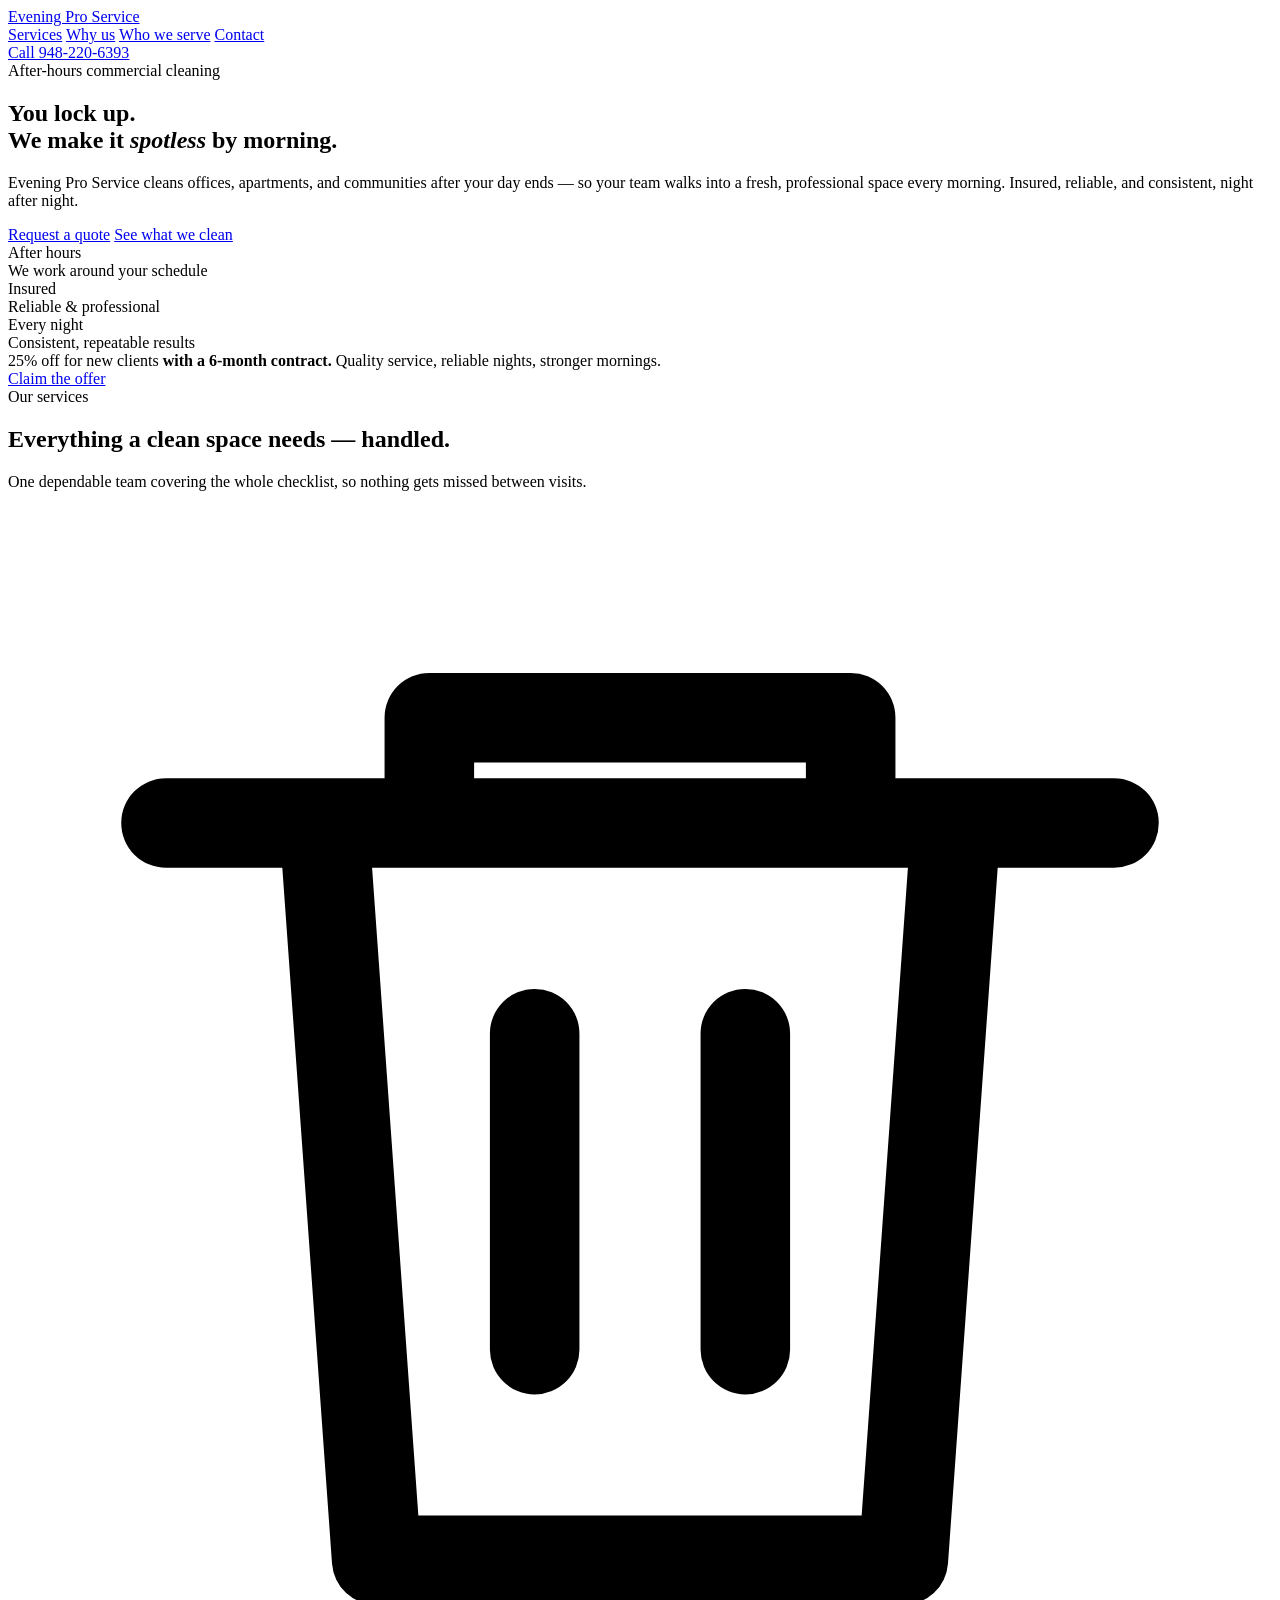
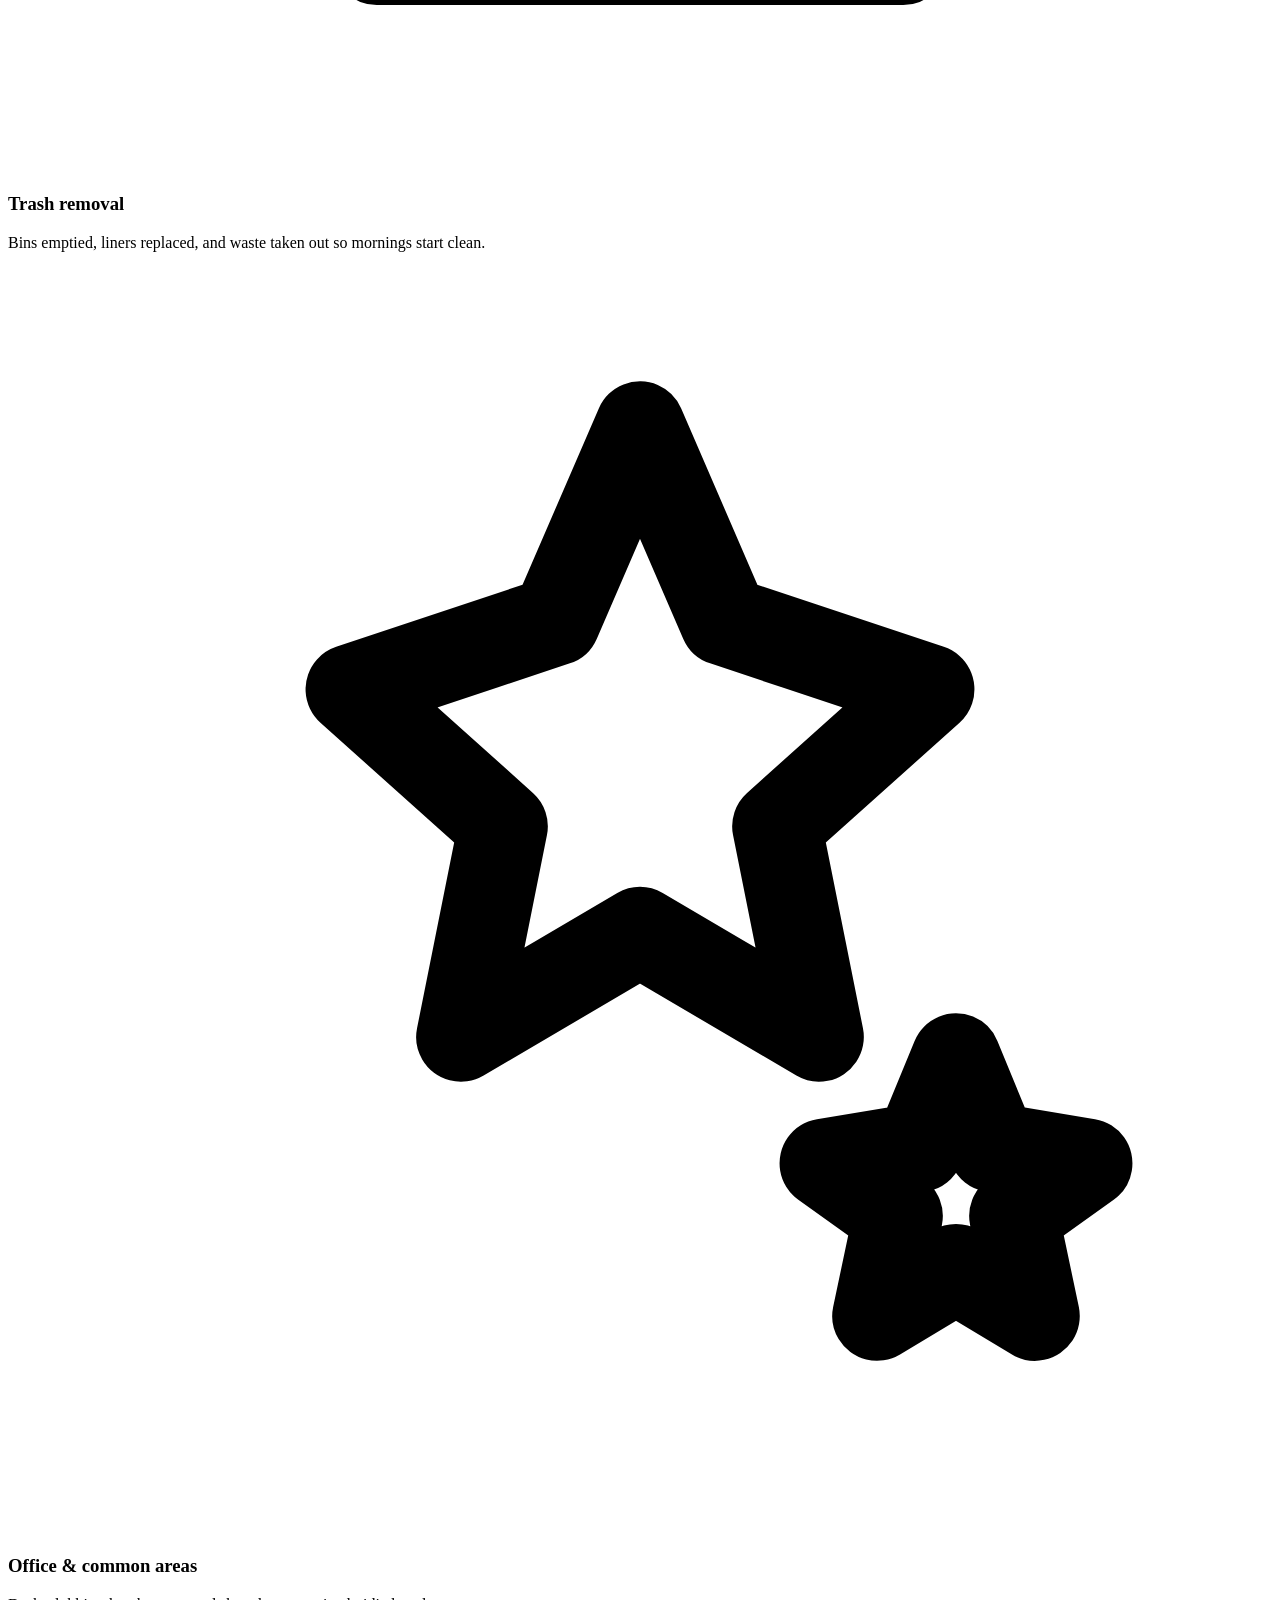
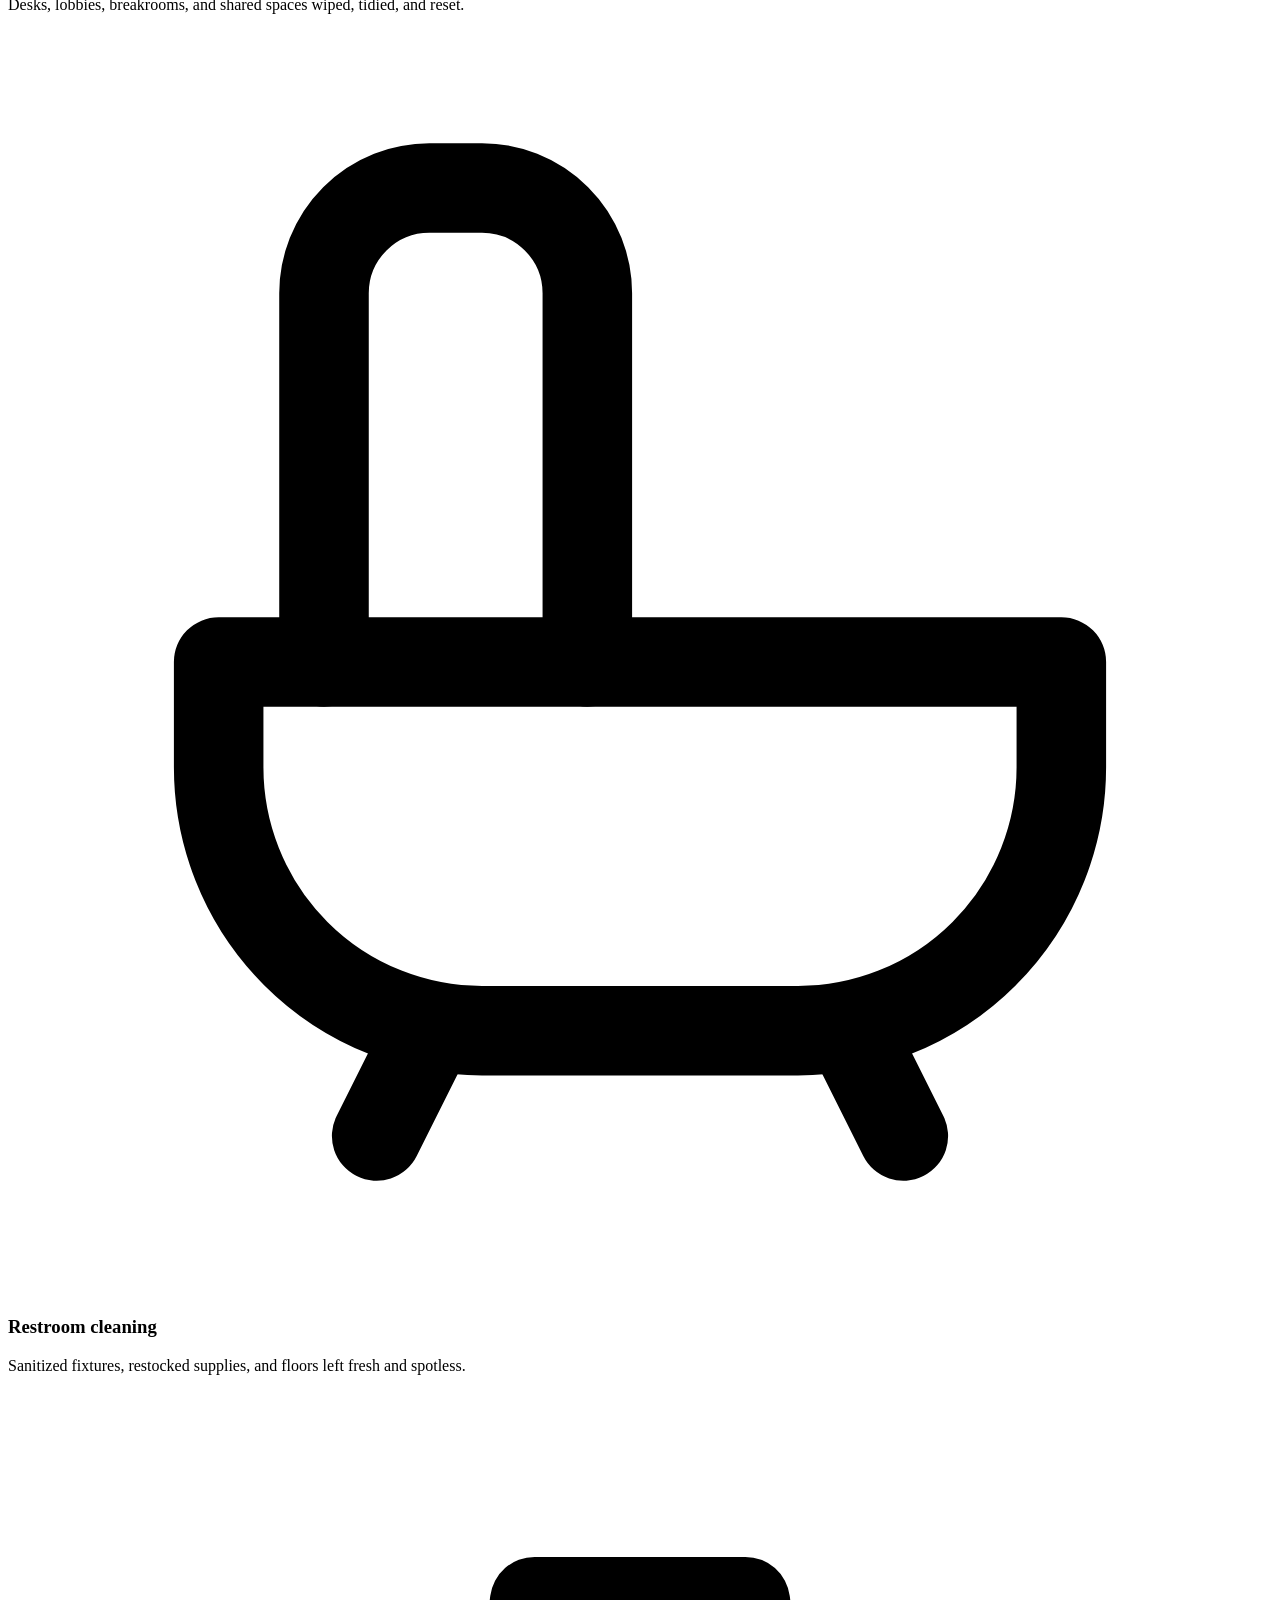
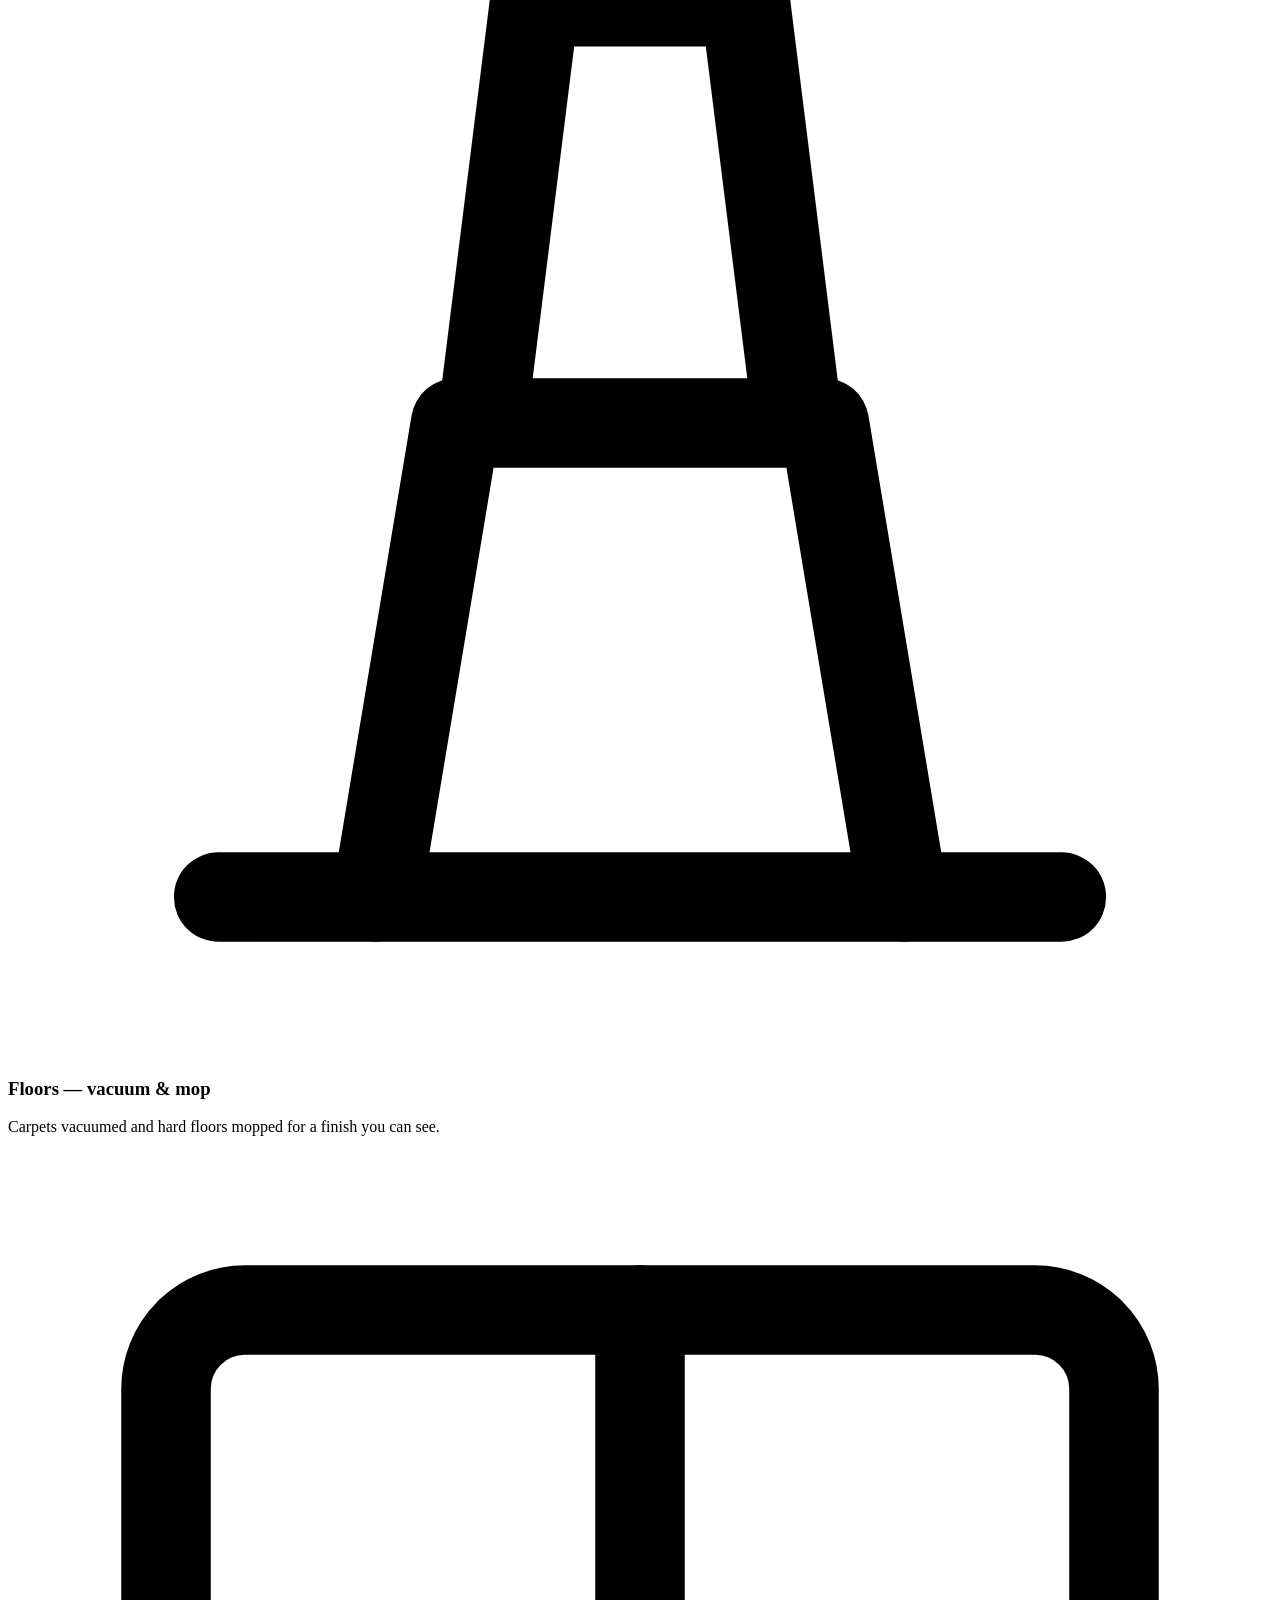
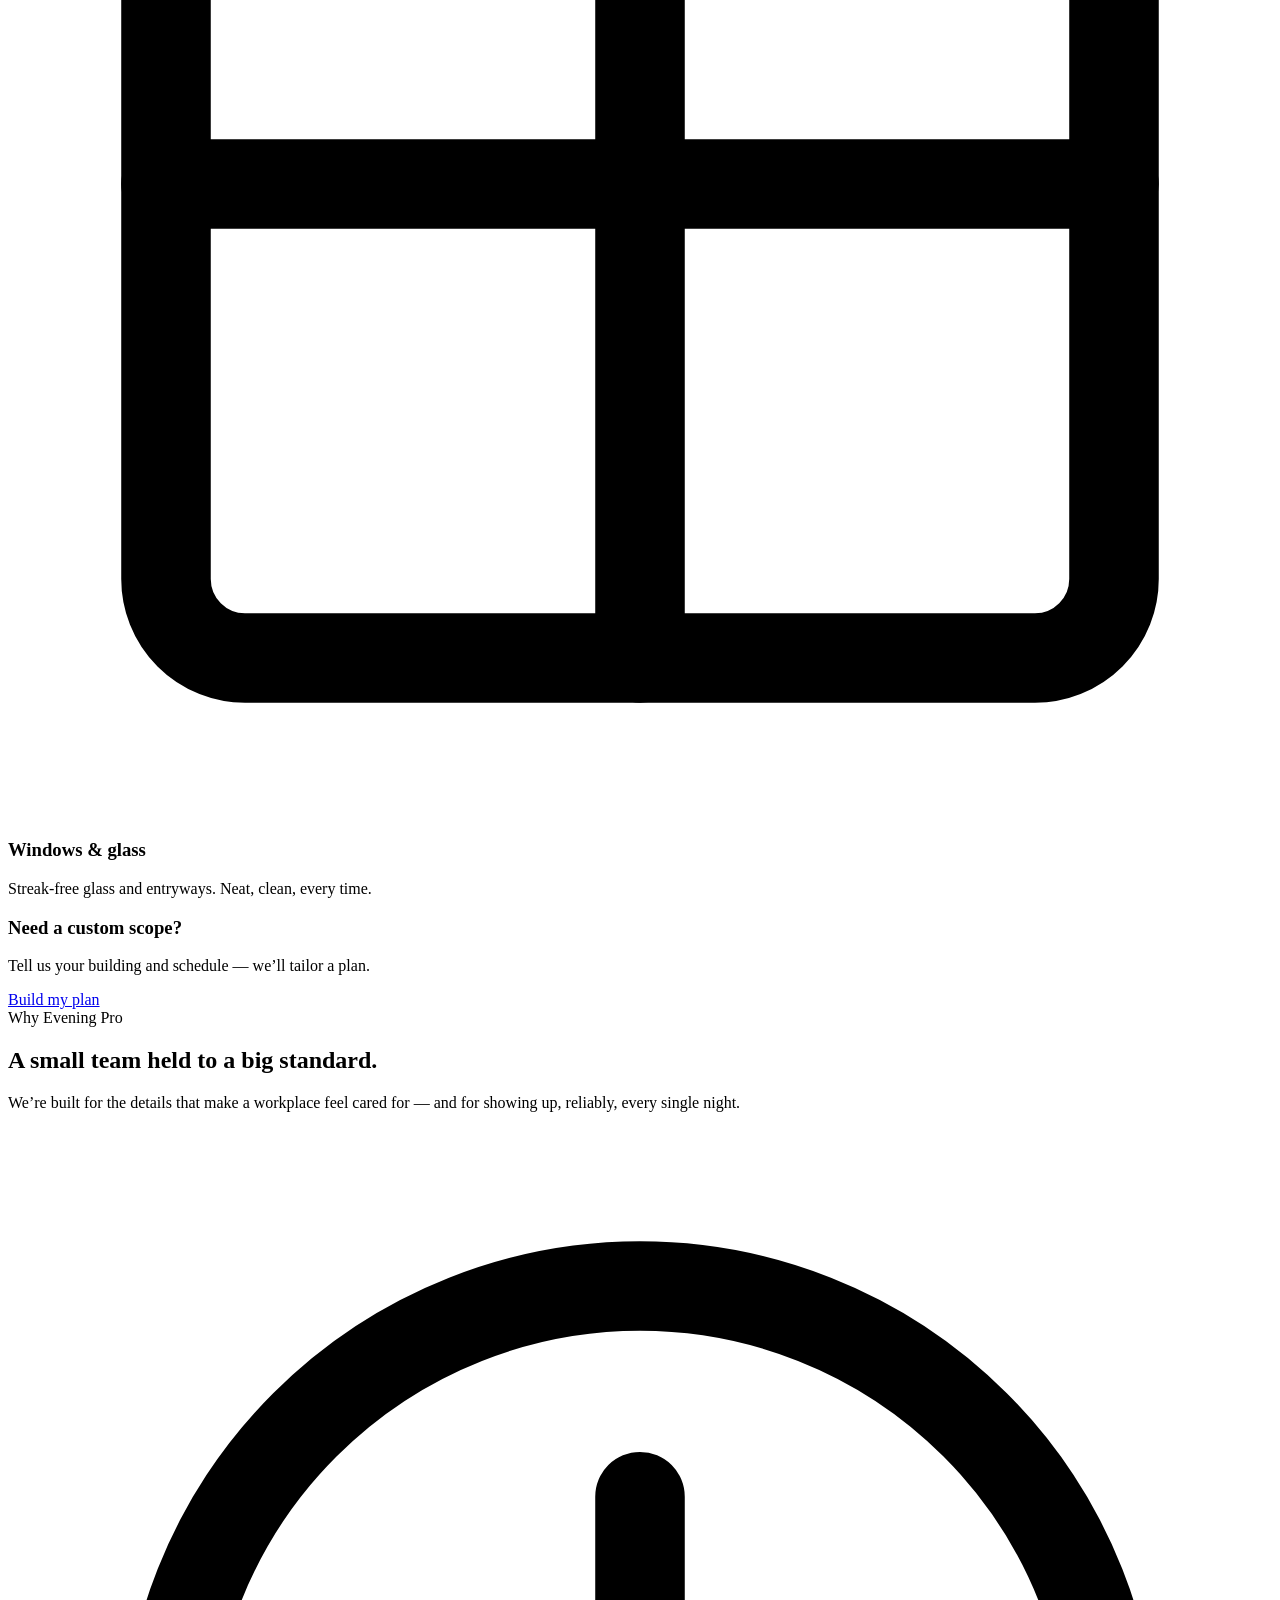
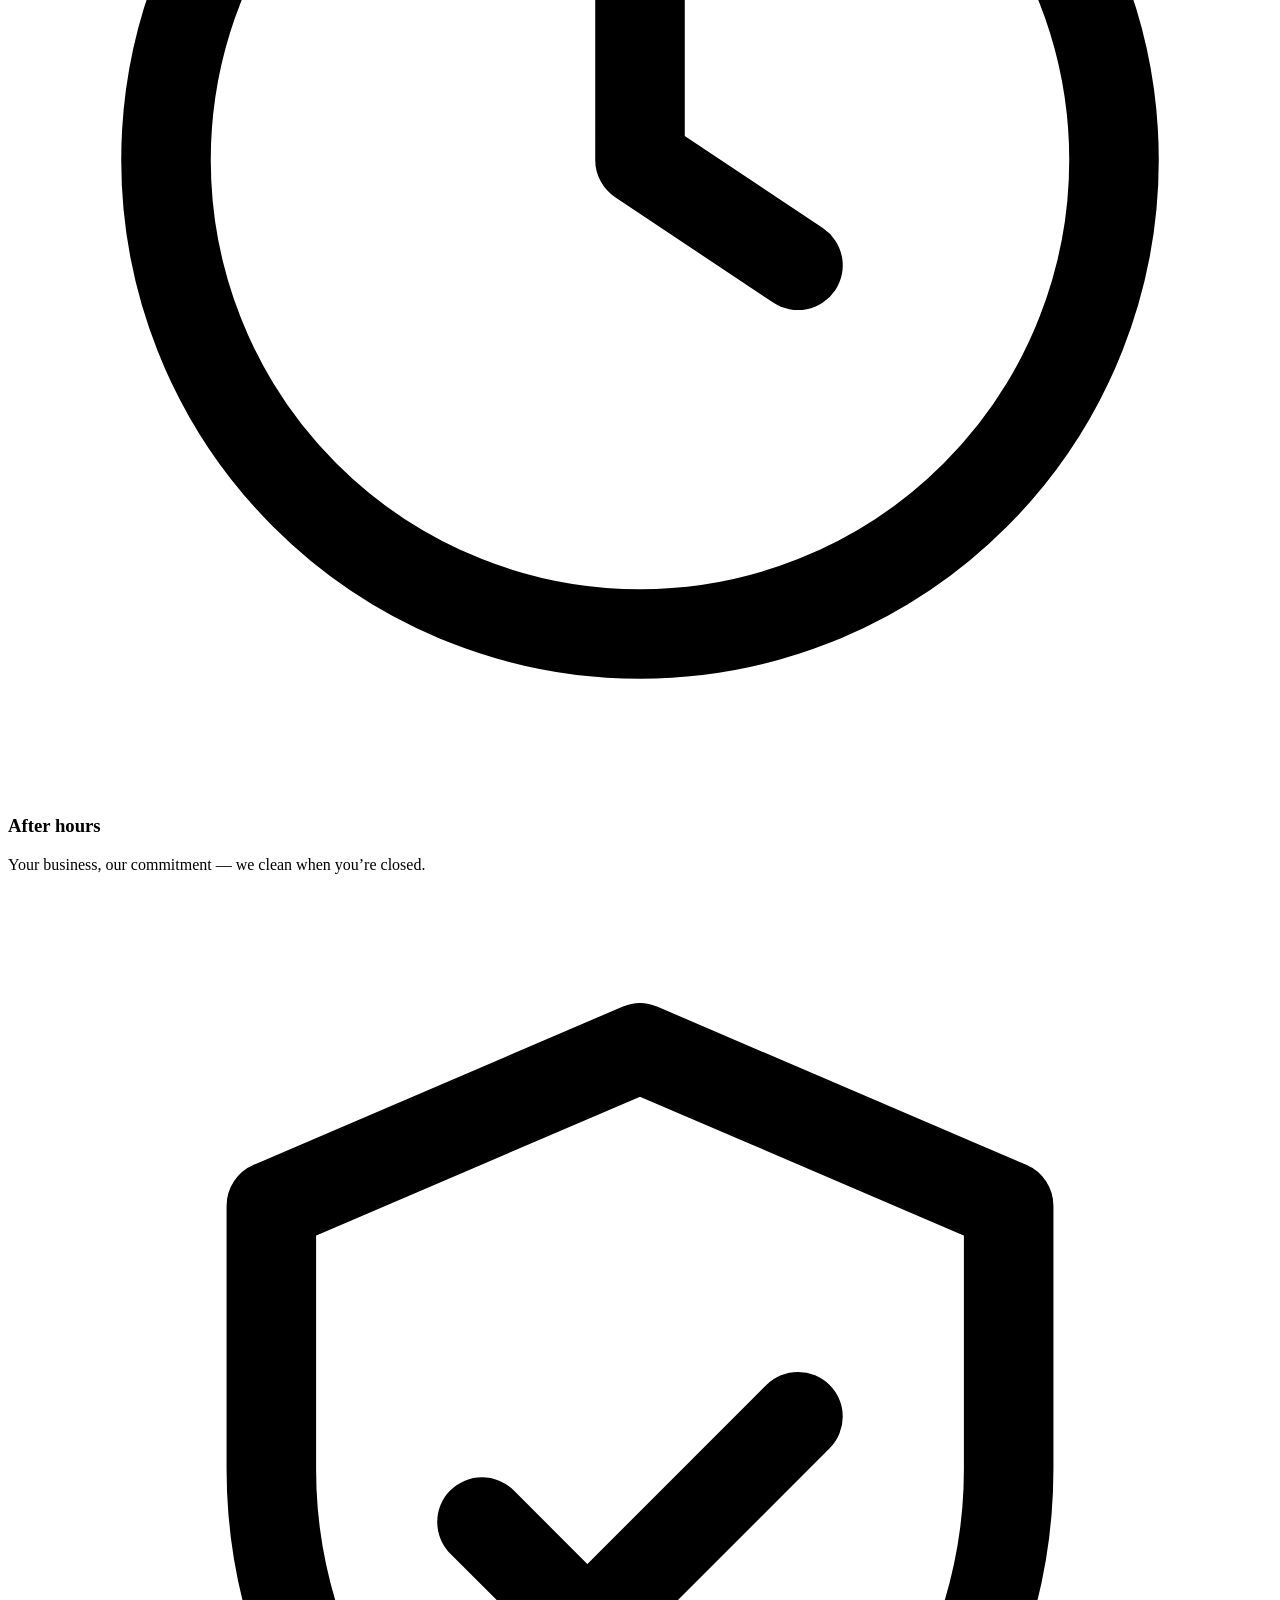
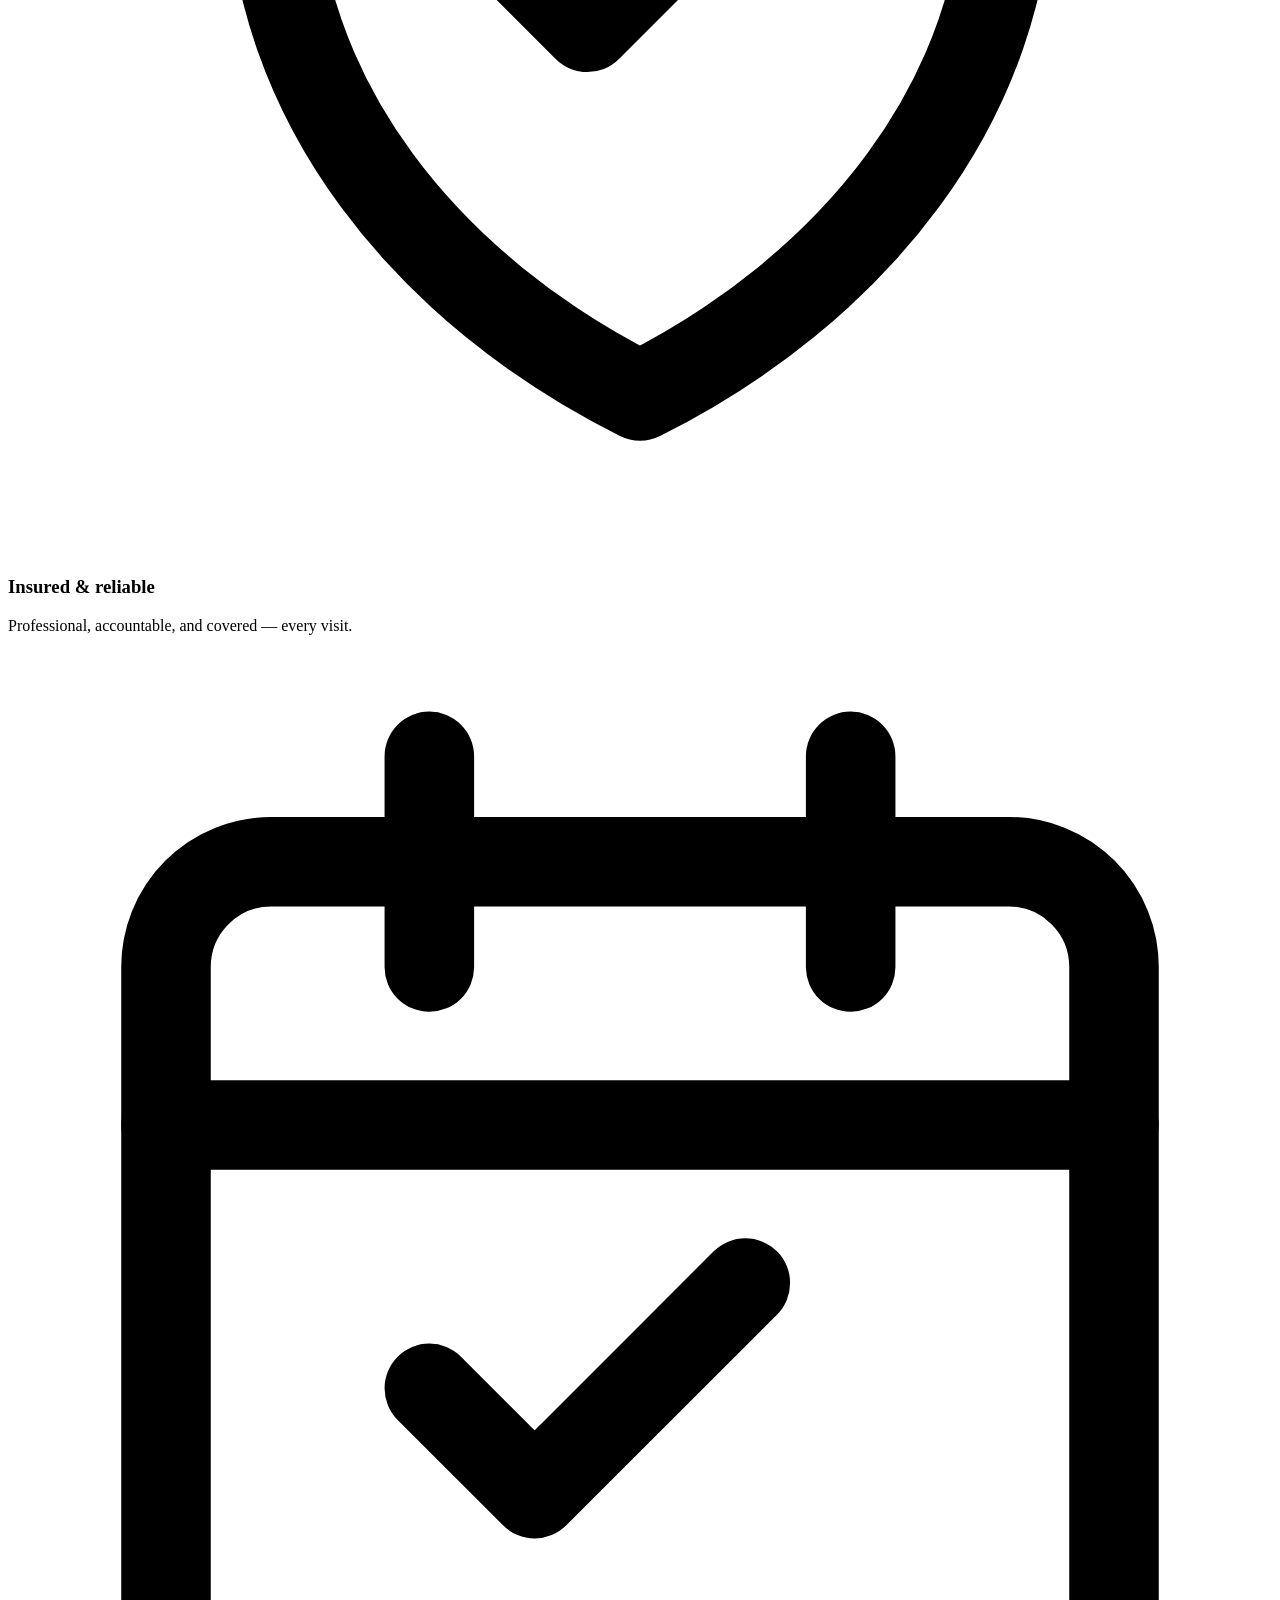
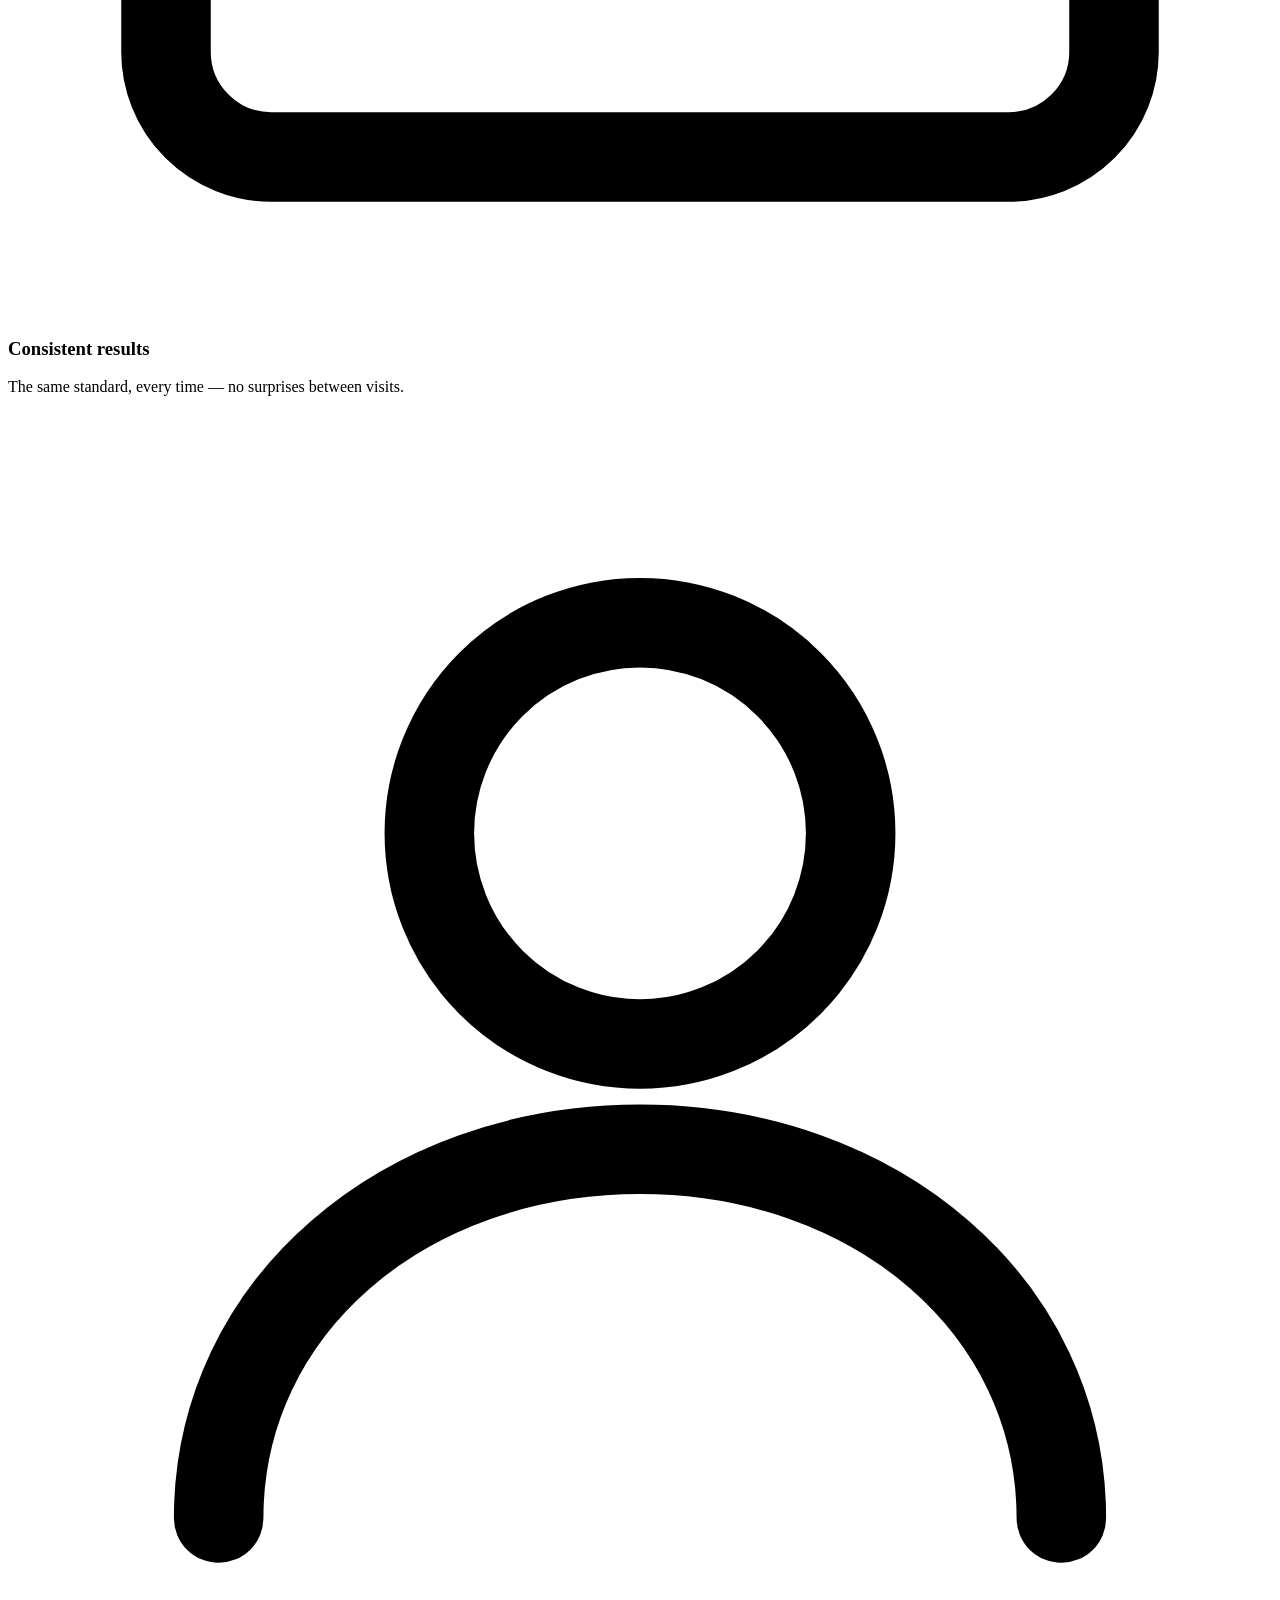
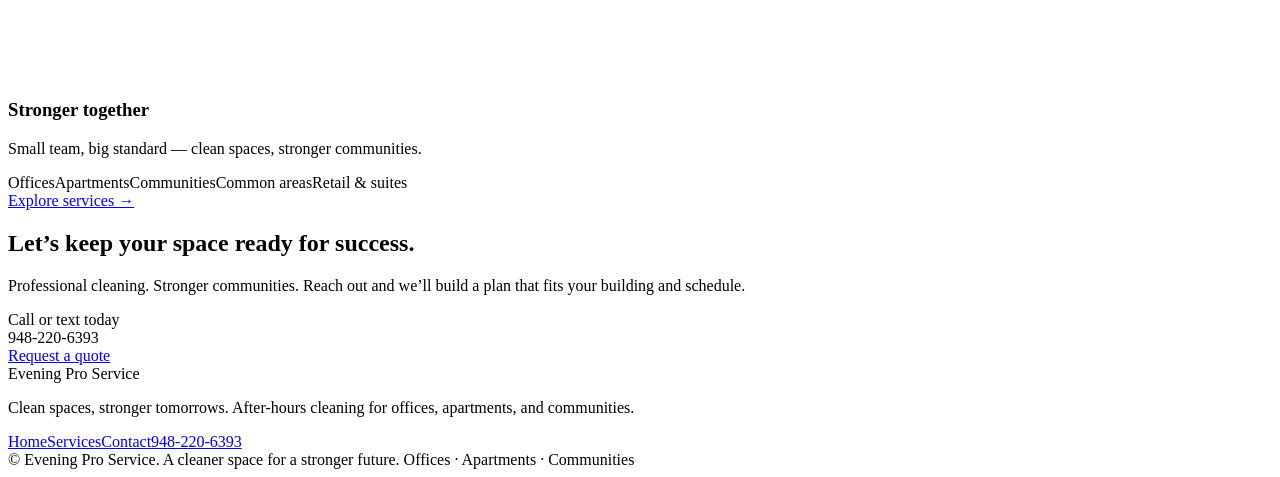
==== index.html @ cdb7d27a "Create index.html" ====
<!DOCTYPE html>
<html lang="en">
<head>
<meta charset="utf-8" />
<meta name="viewport" content="width=device-width, initial-scale=1" />
<title>Evening Pro Service — After-Hours Commercial Cleaning</title>
<meta name="description" content="Professional after-hours cleaning for offices, apartments, and communities. Insured, reliable, consistent. You lock up — we make it spotless by morning." />
<meta name="theme-color" content="#060b14" />
<link rel="preconnect" href="https://fonts.googleapis.com" />
<link rel="preconnect" href="https://fonts.gstatic.com" crossorigin />
<link href="https://fonts.googleapis.com/css2?family=Fraunces:opsz,wght@9..144,500;9..144,600&family=Inter:wght@400;500;600;700&display=swap" rel="stylesheet" />
<link rel="stylesheet" href="styles.css" />
</head>
<body>
<div class="ambient" aria-hidden="true"></div>

<header id="site-header">
  <div class="wrap nav">
    <a class="brand" href="index.html" aria-label="Evening Pro Service home">
      <span class="mark" aria-hidden="true"></span>
      <span class="brand-name">Evening Pro Service</span>
    </a>
    <nav class="nav-links" aria-label="Primary">
      <a href="services.html">Services</a>
      <a href="#why">Why us</a>
      <a href="#serve">Who we serve</a>
      <a href="report-card.html">Contact</a>
    </nav>
    <a class="btn btn--primary nav-cta" href="tel:9482206393">Call 948-220-6393</a>
  </div>
</header>

<main>
  <section class="hero">
    <div class="hero-glow" aria-hidden="true"></div>
    <div class="wrap hero-inner">
      <span class="eyebrow reveal">After-hours commercial cleaning</span>
      <h1 class="reveal">You lock up.<br>We make it <em>spotless</em> by morning.</h1>
      <p class="lead reveal">Evening Pro Service cleans offices, apartments, and communities after your day ends — so your team walks into a fresh, professional space every morning. Insured, reliable, and consistent, night after night.</p>
      <div class="hero-actions reveal">
        <a class="btn btn--primary" href="report-card.html">Request a quote</a>
        <a class="btn btn--ghost" href="services.html">See what we clean</a>
      </div>
      <div class="hero-meta reveal">
        <div><div class="n">After hours</div><div class="l">We work around your schedule</div></div>
        <div><div class="n">Insured</div><div class="l">Reliable &amp; professional</div></div>
        <div><div class="n">Every night</div><div class="l">Consistent, repeatable results</div></div>
      </div>
    </div>
  </section>

  <div class="special">
    <div class="wrap special-inner reveal">
      <div class="txt">
        <span class="pct">25% off</span>
        <span class="desc">for new clients <b>with a 6-month contract.</b> Quality service, reliable nights, stronger mornings.</span>
      </div>
      <a class="btn btn--teal" href="report-card.html">Claim the offer</a>
    </div>
  </div>

  <section id="services">
    <div class="wrap">
      <div class="sec-head reveal">
        <span class="kick">Our services</span>
        <h2>Everything a clean space needs — handled.</h2>
        <p>One dependable team covering the whole checklist, so nothing gets missed between visits.</p>
      </div>
      <div class="svc-grid">
        <article class="svc reveal">
          <div class="ico" aria-hidden="true"><svg viewBox="0 0 24 24" fill="none" stroke="currentColor" stroke-width="1.7" stroke-linecap="round" stroke-linejoin="round"><path d="M3 6h18M8 6V4h8v2M6 6l1 14h10l1-14M10 10v6M14 10v6"/></svg></div>
          <h3>Trash removal</h3>
          <p>Bins emptied, liners replaced, and waste taken out so mornings start clean.</p>
        </article>
        <article class="svc reveal">
          <div class="ico" aria-hidden="true"><svg viewBox="0 0 24 24" fill="none" stroke="currentColor" stroke-width="1.7" stroke-linecap="round" stroke-linejoin="round"><path d="M12 3l1.6 3.7L17.5 8l-2.9 2.6.8 4-3.4-2-3.4 2 .8-4L6.5 8l3.9-1.3z"/><path d="M18 15l.7 1.7L20.5 17l-1.4 1 .4 1.9L18 19l-1.5.9.4-1.9-1.4-1 1.8-.3z"/></svg></div>
          <h3>Office &amp; common areas</h3>
          <p>Desks, lobbies, breakrooms, and shared spaces wiped, tidied, and reset.</p>
        </article>
        <article class="svc reveal">
          <div class="ico" aria-hidden="true"><svg viewBox="0 0 24 24" fill="none" stroke="currentColor" stroke-width="1.7" stroke-linecap="round" stroke-linejoin="round"><path d="M6 12V5a2 2 0 0 1 2-2h1a2 2 0 0 1 2 2v7"/><path d="M4 12h16v2a5 5 0 0 1-5 5H9a5 5 0 0 1-5-5z"/><path d="M8 19l-1 2M16 19l1 2"/></svg></div>
          <h3>Restroom cleaning</h3>
          <p>Sanitized fixtures, restocked supplies, and floors left fresh and spotless.</p>
        </article>
        <article class="svc reveal">
          <div class="ico" aria-hidden="true"><svg viewBox="0 0 24 24" fill="none" stroke="currentColor" stroke-width="1.7" stroke-linecap="round" stroke-linejoin="round"><path d="M4 21h16"/><path d="M7 21l1.5-9h7L17 21"/><path d="M9 12l1-8h4l1 8"/></svg></div>
          <h3>Floors — vacuum &amp; mop</h3>
          <p>Carpets vacuumed and hard floors mopped for a finish you can see.</p>
        </article>
        <article class="svc reveal">
          <div class="ico" aria-hidden="true"><svg viewBox="0 0 24 24" fill="none" stroke="currentColor" stroke-width="1.7" stroke-linecap="round" stroke-linejoin="round"><rect x="3" y="3" width="18" height="18" rx="1.5"/><path d="M12 3v18M3 12h18"/></svg></div>
          <h3>Windows &amp; glass</h3>
          <p>Streak-free glass and entryways. Neat, clean, every time.</p>
        </article>
        <article class="svc svc--cta reveal">
          <div>
            <h3 class="serif-h">Need a custom scope?</h3>
            <p>Tell us your building and schedule — we&rsquo;ll tailor a plan.</p>
            <a class="btn btn--ghost" href="report-card.html">Build my plan</a>
          </div>
        </article>
      </div>
    </div>
  </section>

  <section id="why" class="values">
    <div class="wrap">
      <div class="sec-head reveal">
        <span class="kick kick--teal">Why Evening Pro</span>
        <h2>A small team held to a big standard.</h2>
        <p>We&rsquo;re built for the details that make a workplace feel cared for &mdash; and for showing up, reliably, every single night.</p>
      </div>
      <div class="val-grid">
        <div class="val reveal">
          <div class="ico" aria-hidden="true"><svg viewBox="0 0 24 24" fill="none" stroke="currentColor" stroke-width="1.7" stroke-linecap="round" stroke-linejoin="round"><circle cx="12" cy="12" r="9"/><path d="M12 7v5l3 2"/></svg></div>
          <h3>After hours</h3>
          <p>Your business, our commitment &mdash; we clean when you&rsquo;re closed.</p>
        </div>
        <div class="val reveal">
          <div class="ico" aria-hidden="true"><svg viewBox="0 0 24 24" fill="none" stroke="currentColor" stroke-width="1.7" stroke-linecap="round" stroke-linejoin="round"><path d="M12 3l7 3v5c0 4.4-3 8-7 10-4-2-7-5.6-7-10V6z"/><path d="M9 12l2 2 4-4"/></svg></div>
          <h3>Insured &amp; reliable</h3>
          <p>Professional, accountable, and covered &mdash; every visit.</p>
        </div>
        <div class="val reveal">
          <div class="ico" aria-hidden="true"><svg viewBox="0 0 24 24" fill="none" stroke="currentColor" stroke-width="1.7" stroke-linecap="round" stroke-linejoin="round"><rect x="3" y="4" width="18" height="17" rx="2"/><path d="M3 9h18M8 2v4M16 2v4M8 14l2 2 4-4"/></svg></div>
          <h3>Consistent results</h3>
          <p>The same standard, every time &mdash; no surprises between visits.</p>
        </div>
        <div class="val reveal">
          <div class="ico" aria-hidden="true"><svg viewBox="0 0 24 24" fill="none" stroke="currentColor" stroke-width="1.7" stroke-linecap="round" stroke-linejoin="round"><circle cx="12" cy="8" r="4"/><path d="M4 21c0-4 3.5-7 8-7s8 3 8 7"/></svg></div>
          <h3>Stronger together</h3>
          <p>Small team, big standard &mdash; clean spaces, stronger communities.</p>
        </div>
      </div>
    </div>
  </section>

  <section id="serve" class="serve">
    <div class="wrap serve-inner reveal">
      <div class="who">
        <span>Offices</span><span>Apartments</span><span>Communities</span><span>Common areas</span><span>Retail &amp; suites</span>
      </div>
      <a class="btn btn--ghost" href="services.html">Explore services &rarr;</a>
    </div>
  </section>

  <section class="cta">
    <div class="wrap">
      <div class="cta-card reveal">
        <div>
          <h2>Let&rsquo;s keep your space ready for success.</h2>
          <p class="sub">Professional cleaning. Stronger communities. Reach out and we&rsquo;ll build a plan that fits your building and schedule.</p>
        </div>
        <div class="cta-phone">
          <div class="call-label">Call or text today</div>
          <div class="num">948-220-6393</div>
          <a class="btn btn--teal" href="report-card.html">Request a quote</a>
        </div>
      </div>
    </div>
  </section>
</main>

<footer>
  <div class="wrap">
    <div class="foot-top">
      <div>
        <div class="foot-brand"><span class="mark mark--sm" aria-hidden="true"></span> Evening Pro Service</div>
        <p class="foot-tag">Clean spaces, stronger tomorrows. After-hours cleaning for offices, apartments, and communities.</p>
      </div>
      <nav class="foot-links" aria-label="Footer">
        <a href="index.html">Home</a><a href="services.html">Services</a><a href="report-card.html">Contact</a><a href="tel:9482206393">948-220-6393</a>
      </nav>
    </div>
    <div class="foot-bottom">
      <span>&copy; <span id="y"></span> Evening Pro Service. A cleaner space for a stronger future.</span>
      <span class="strong">Offices &middot; Apartments &middot; Communities</span>
    </div>
  </div>
</footer>
<script src="script.js"></script>
</body>
</html>
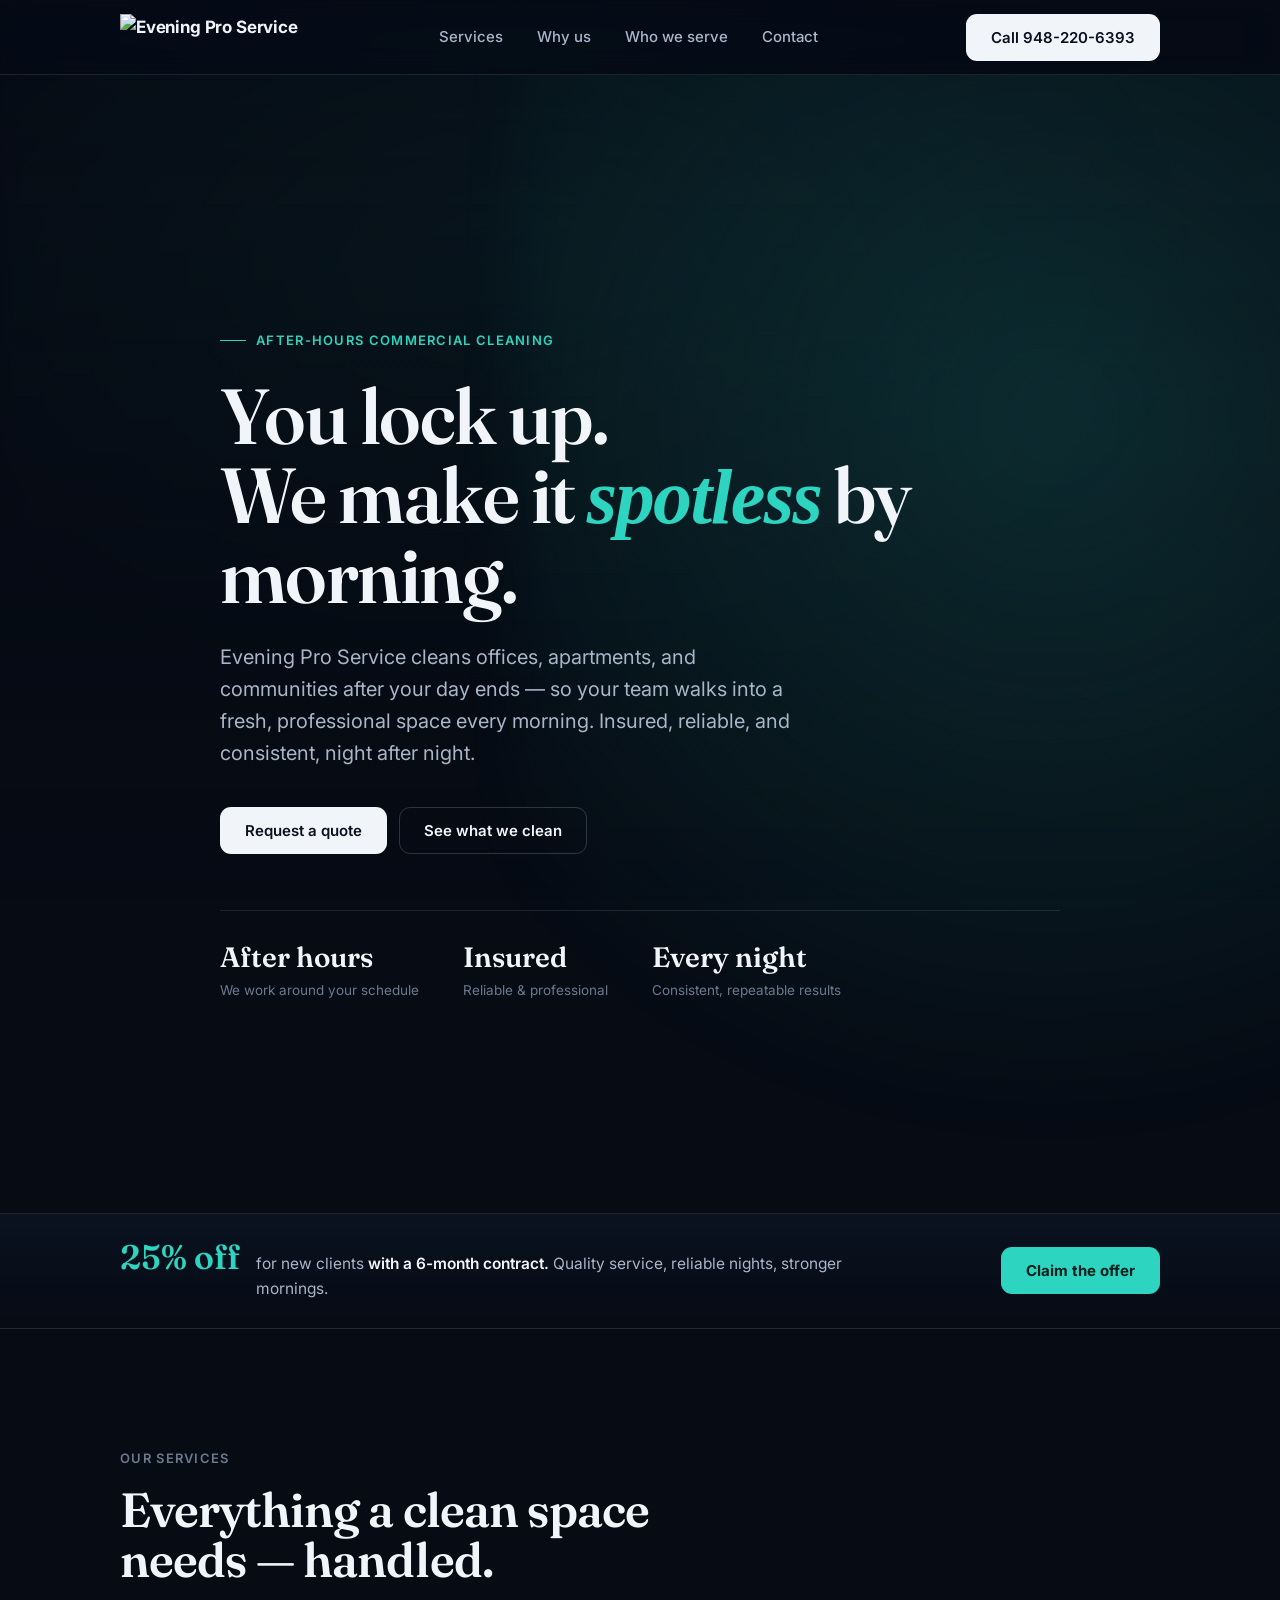
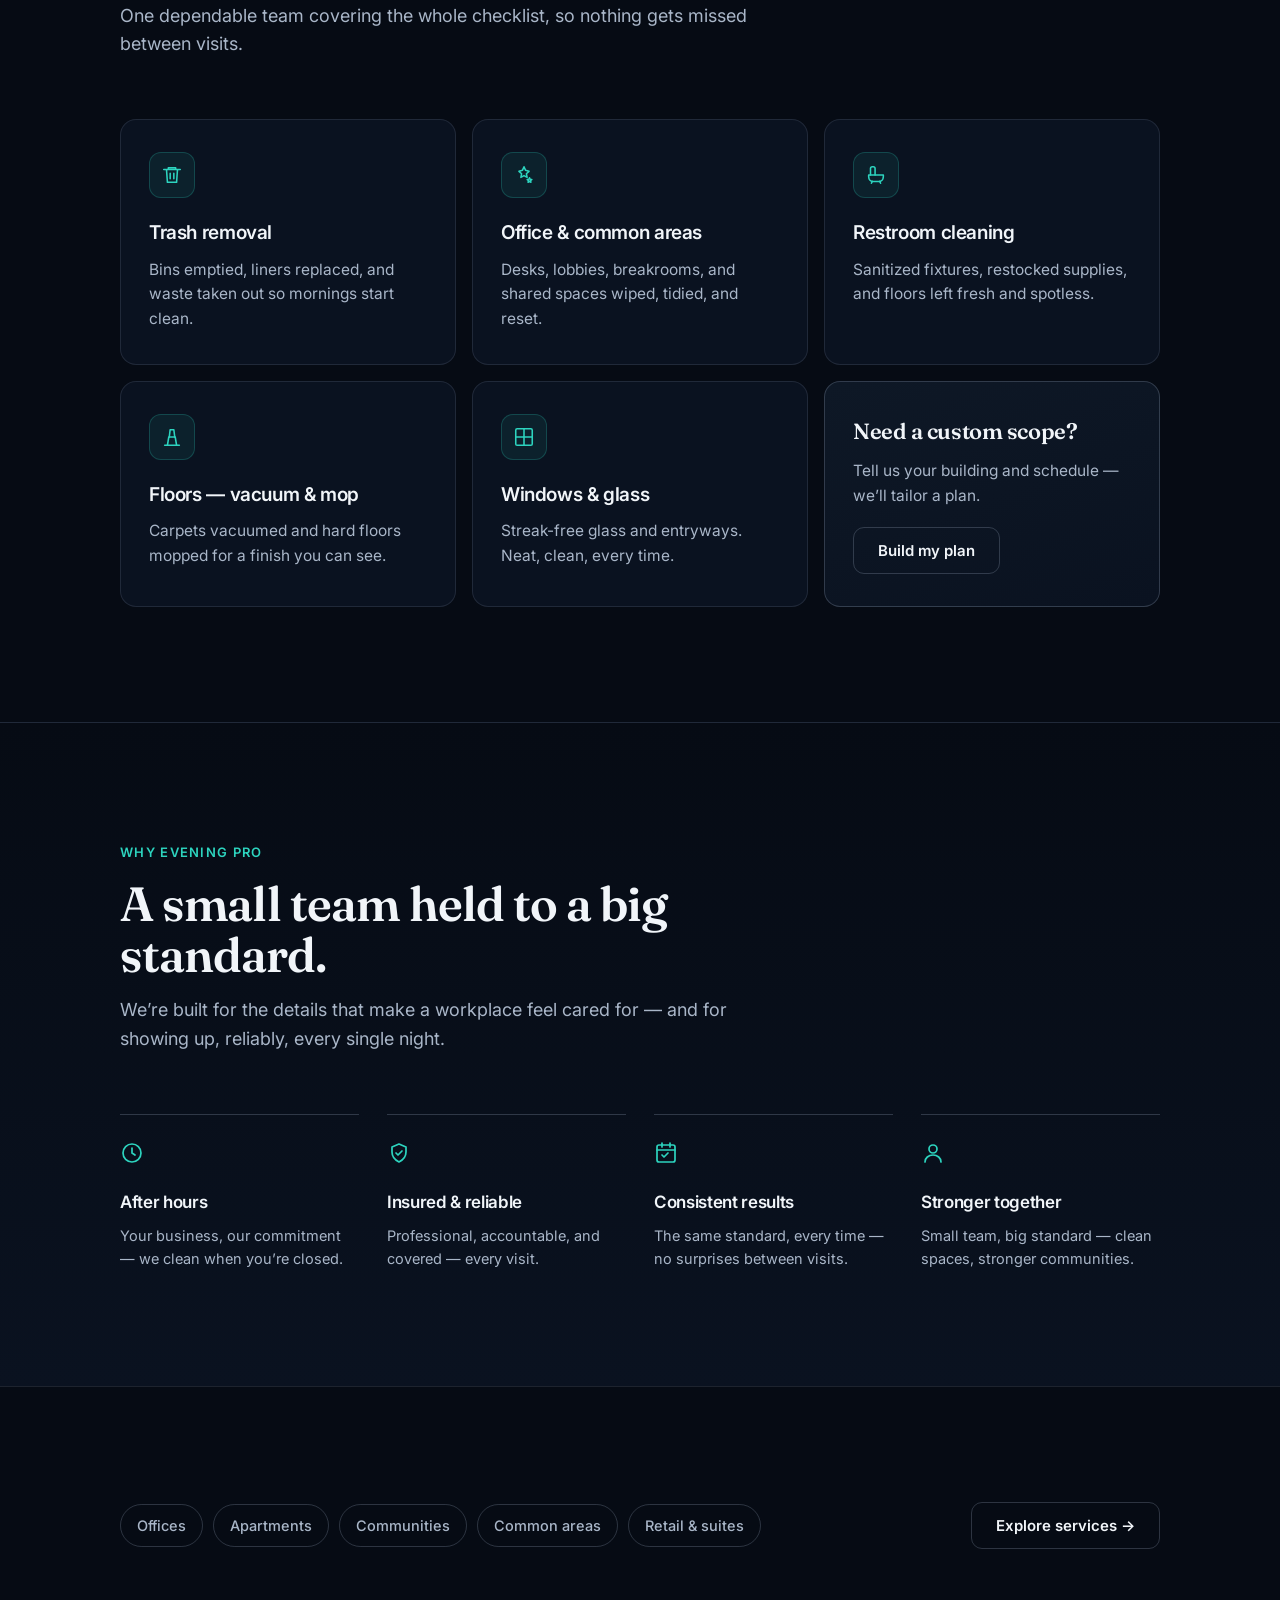
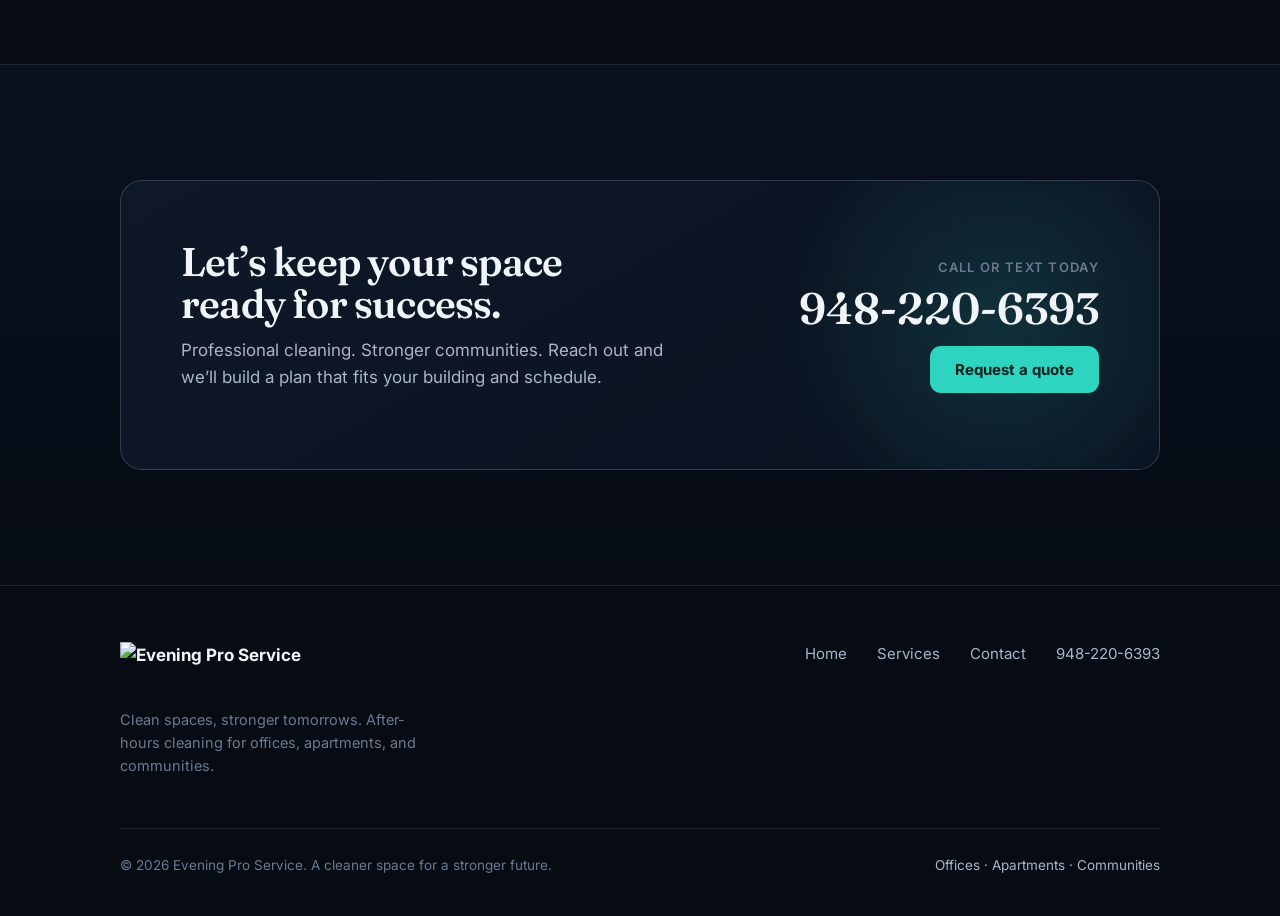
==== commit 7cc29d6a: "Add CSS styles and update logo in index.html" ====
--- a/index.html
+++ b/index.html
@@ -9,7 +9,217 @@
 <link rel="preconnect" href="https://fonts.googleapis.com" />
 <link rel="preconnect" href="https://fonts.gstatic.com" crossorigin />
 <link href="https://fonts.googleapis.com/css2?family=Fraunces:opsz,wght@9..144,500;9..144,600&family=Inter:wght@400;500;600;700&display=swap" rel="stylesheet" />
-<link rel="stylesheet" href="styles.css" />
+<style>
+:root{
+  --bg:#060b14;          /* near-black slate */
+  --bg2:#0a1220;         /* panel */
+  --bg3:#0e1826;         /* raised panel */
+  --ink:#f1f5f9;         /* primary text */
+  --sub:#a9b6c8;         /* secondary text */
+  --mute:#6b7a8f;        /* muted */
+  --line:rgba(148,163,184,.16);
+  --line2:rgba(148,163,184,.28);
+  --teal:#2dd4bf;        /* refined aqua accent */
+  --teal-deep:#14b8a6;
+  --teal-glow:rgba(45,212,191,.16);
+
+  --serif:"Fraunces", Georgia, "Times New Roman", serif;
+  --sans:"Inter", system-ui, -apple-system, BlinkMacSystemFont, "Segoe UI", Roboto, Arial, sans-serif;
+  --wrap:1120px;
+  --pad:clamp(20px, 5vw, 40px);
+}
+
+*{ box-sizing:border-box; }
+html{ scroll-behavior:smooth; }
+body{
+  margin:0; background:var(--bg); color:var(--ink);
+  font-family:var(--sans); font-size:17px; line-height:1.6;
+  -webkit-font-smoothing:antialiased; overflow-x:hidden;
+}
+a{ color:inherit; text-decoration:none; }
+img{ max-width:100%; display:block; }
+h1,h2,h3{ margin:0; letter-spacing:-0.02em; }
+.wrap{ max-width:var(--wrap); margin:0 auto; padding-left:var(--pad); padding-right:var(--pad); }
+.serif-h{ font-family:var(--serif); font-weight:600; }
+
+/* ---------- Ambient slow-moving gradient glow (site-wide background) ---------- */
+.ambient{
+  position:fixed; inset:0; z-index:-2; pointer-events:none;
+  background:
+    radial-gradient(45% 40% at 20% 15%, rgba(45,212,191,.10), transparent 60%),
+    radial-gradient(40% 45% at 85% 20%, rgba(56,120,180,.12), transparent 60%),
+    radial-gradient(50% 50% at 60% 100%, rgba(45,212,191,.07), transparent 60%);
+  background-size:200% 200%, 200% 200%, 200% 200%;
+  animation:drift 26s ease-in-out infinite alternate;
+  filter:blur(10px);
+}
+@keyframes drift{
+  0%{ background-position:0% 0%, 100% 0%, 50% 100%; }
+  100%{ background-position:30% 20%, 70% 30%, 40% 80%; }
+}
+body::before{
+  content:""; position:fixed; inset:0; z-index:-1; pointer-events:none;
+  background:linear-gradient(180deg, rgba(6,11,20,.4), rgba(6,11,20,.86));
+}
+
+/* ---------- Buttons ---------- */
+.btn{
+  display:inline-flex; align-items:center; justify-content:center; gap:9px;
+  font-weight:600; font-size:15px; line-height:1; font-family:inherit;
+  padding:15px 24px; border-radius:11px; cursor:pointer; border:1px solid transparent;
+  transition:transform .16s ease, background .2s ease, border-color .2s ease, box-shadow .2s ease, color .2s ease;
+  white-space:nowrap;
+}
+.btn--primary{ background:var(--ink); color:#0b1120; }
+.btn--primary:hover{ transform:translateY(-2px); background:#fff; box-shadow:0 12px 30px -12px rgba(255,255,255,.4); }
+.btn--teal{ background:var(--teal); color:#04201c; font-weight:700; }
+.btn--teal:hover{ transform:translateY(-2px); background:var(--teal-deep); box-shadow:0 14px 34px -12px var(--teal-glow); }
+.btn--ghost{ background:transparent; color:var(--ink); border-color:var(--line2); }
+.btn--ghost:hover{ transform:translatey(-2px); border-color:var(--teal); color:var(--teal); }
+
+/* ---------- Header ---------- */
+header{
+  position:sticky; top:0; z-index:50;
+  background:rgba(6,11,20,.7); backdrop-filter:blur(14px) saturate(150%);
+  border-bottom:1px solid var(--line); transition:background .3s ease, border-color .3s ease;
+}
+header.scrolled{ background:rgba(6,11,20,.92); }
+.nav{ display:flex; align-items:center; justify-content:space-between; height:74px; gap:20px; }
+.brand{ display:flex; align-items:center; gap:11px; font-weight:700; letter-spacing:-0.01em; }
+.brand .mark{
+  width:34px; height:34px; border-radius:9px; flex:0 0 auto; position:relative; overflow:hidden;
+  background:linear-gradient(150deg, #0e1826 0%, #12263a 60%, #14b8a6 190%);
+  border:1px solid var(--line2);
+}
+.brand .mark::before{ content:""; position:absolute; left:7px; top:7px; width:13px; height:13px; border-radius:50%; box-shadow: inset -4px 2px 0 0 rgba(45,212,191,.9); }
+.brand .mark::after{ content:""; position:absolute; left:0; right:0; bottom:8px; height:1.5px; background:rgba(148,163,184,.45); }
+.mark--sm{ width:30px; height:30px; }
+.brand-name{ color:var(--ink); }
+.nav-links{ display:flex; align-items:center; gap:6px; }
+.nav-links a{ padding:9px 14px; border-radius:8px; font-weight:500; font-size:15px; color:var(--sub); transition:color .15s, background .15s; }
+.nav-links a:hover{ color:var(--ink); background:rgba(148,163,184,.08); }
+.nav-links a.active{ color:var(--teal); }
+.nav-cta{ margin-left:6px; }
+@media (max-width:820px){ .nav-links{ display:none; } }
+
+/* ---------- Reveal animation ---------- */
+.reveal{ opacity:0; transform:translateY(22px); transition:opacity .7s cubic-bezier(.16,1,.3,1), transform .7s cubic-bezier(.16,1,.3,1); }
+.reveal.in{ opacity:1; transform:none; }
+
+/* ---------- Hero ---------- */
+.hero{ position:relative; overflow:hidden; }
+.hero-inner{ padding:clamp(72px,11vw,132px) 0 clamp(56px,8vw,96px); max-width:840px; position:relative; z-index:1; }
+.hero-glow{
+  position:absolute; z-index:0; top:-30%; right:-10%; width:70%; height:150%;
+  background:radial-gradient(circle at 60% 40%, var(--teal-glow), transparent 62%);
+  filter:blur(30px); animation:heroPulse 12s ease-in-out infinite alternate; pointer-events:none;
+}
+@keyframes heroPulse{ 0%{ opacity:.7; transform:translate(0,0) scale(1);} 100%{ opacity:1; transform:translate(-4%,3%) scale(1.08);} }
+.eyebrow{ display:inline-flex; align-items:center; gap:10px; margin-bottom:26px; font-size:13px; font-weight:600; letter-spacing:.1em; text-transform:uppercase; color:var(--teal); }
+.eyebrow::before{ content:""; width:26px; height:1.5px; background:var(--teal); }
+.hero h1{ font-family:var(--serif); font-weight:600; font-size:clamp(42px, 6.8vw, 78px); line-height:1.01; }
+.hero h1 em{ font-style:italic; color:var(--teal); }
+.hero .lead{ margin:26px 0 0; max-width:580px; font-size:clamp(17px,2vw,20px); color:var(--sub); }
+.hero-actions{ display:flex; flex-wrap:wrap; gap:12px; margin-top:38px; }
+.hero-meta{ display:flex; flex-wrap:wrap; gap:26px 44px; margin-top:56px; padding-top:32px; border-top:1px solid var(--line); }
+.hero-meta div{ min-width:120px; }
+.hero-meta .n{ font-family:var(--serif); font-size:28px; font-weight:600; line-height:1; color:var(--ink); }
+.hero-meta .l{ margin-top:9px; font-size:13.5px; color:var(--mute); }
+
+/* ---------- Special ---------- */
+.special{ border-top:1px solid var(--line); border-bottom:1px solid var(--line); background:linear-gradient(180deg, var(--bg2), var(--bg)); }
+.special-inner{ display:flex; flex-wrap:wrap; align-items:center; justify-content:space-between; gap:20px; padding-top:26px; padding-bottom:26px; }
+.special .txt{ display:flex; align-items:baseline; gap:16px; flex-wrap:wrap; }
+.special .pct{ font-family:var(--serif); font-size:34px; font-weight:600; line-height:1; color:var(--teal); }
+.special .desc{ color:var(--sub); font-size:15.5px; max-width:60ch; }
+.special .desc b{ color:var(--ink); font-weight:600; }
+
+/* ---------- Sections ---------- */
+section{ padding:clamp(66px,9vw,116px) 0; position:relative; }
+.sec-head{ max-width:640px; margin-bottom:clamp(40px,5vw,60px); }
+.sec-head .kick{ font-size:13px; font-weight:600; letter-spacing:.1em; text-transform:uppercase; color:var(--mute); }
+.sec-head .kick--teal{ color:var(--teal); }
+.sec-head h2{ font-family:var(--serif); font-weight:600; font-size:clamp(30px,4.4vw,48px); line-height:1.05; margin-top:14px; }
+.sec-head p{ margin:16px 0 0; color:var(--sub); font-size:18px; }
+
+/* Services grid */
+.svc-grid{ display:grid; grid-template-columns:repeat(3,1fr); gap:16px; }
+.svc{ background:var(--bg2); border:1px solid var(--line); border-radius:16px; padding:32px 28px; transition:transform .2s ease, border-color .2s ease, background .2s ease; }
+.svc:hover{ transform:translateY(-6px); border-color:var(--line2); background:var(--bg3); }
+.svc .ico{ width:46px; height:46px; border-radius:12px; background:rgba(45,212,191,.08); border:1px solid rgba(45,212,191,.22); display:flex; align-items:center; justify-content:center; color:var(--teal); margin-bottom:20px; transition:background .2s ease; }
+.svc:hover .ico{ background:rgba(45,212,191,.14); }
+.svc .ico svg{ width:22px; height:22px; }
+.svc h3{ font-size:19px; font-weight:600; }
+.svc p{ margin:9px 0 0; color:var(--sub); font-size:15.5px; }
+.svc--cta{ display:flex; align-items:center; background:linear-gradient(160deg, var(--bg3), var(--bg2)); border-color:var(--line2); }
+.svc--cta .serif-h{ font-size:22px; }
+.svc--cta p{ margin:10px 0 18px; }
+@media (max-width:860px){ .svc-grid{ grid-template-columns:repeat(2,1fr); } }
+@media (max-width:560px){ .svc-grid{ grid-template-columns:1fr; } }
+
+/* Values */
+.values{ background:linear-gradient(180deg, var(--bg), var(--bg2)); border-top:1px solid var(--line); }
+.val-grid{ display:grid; grid-template-columns:repeat(4,1fr); gap:28px; }
+.val{ padding-top:26px; border-top:1px solid var(--line2); }
+.val .ico{ color:var(--teal); margin-bottom:16px; }
+.val .ico svg{ width:24px; height:24px; }
+.val h3{ font-size:17px; font-weight:600; }
+.val p{ margin:8px 0 0; color:var(--sub); font-size:14.5px; }
+@media (max-width:900px){ .val-grid{ grid-template-columns:repeat(2,1fr); gap:32px; } }
+@media (max-width:520px){ .val-grid{ grid-template-columns:1fr; } }
+
+/* Serve strip */
+.serve{ border-top:1px solid var(--line); }
+.serve-inner{ display:flex; align-items:center; justify-content:space-between; flex-wrap:wrap; gap:16px; }
+.serve .who{ display:flex; flex-wrap:wrap; gap:10px; }
+.serve .who span{ padding:9px 16px; border:1px solid var(--line2); border-radius:999px; font-size:14.5px; font-weight:500; color:var(--sub); transition:border-color .2s, color .2s; }
+.serve .who span:hover{ border-color:var(--teal); color:var(--teal); }
+
+/* CTA */
+.cta{ background:linear-gradient(180deg, var(--bg2), var(--bg)); border-top:1px solid var(--line); }
+.cta-card{
+  position:relative; overflow:hidden;
+  background:linear-gradient(150deg, var(--bg3), var(--bg2));
+  border:1px solid var(--line2); border-radius:22px;
+  padding:clamp(36px,5vw,60px); display:flex; flex-wrap:wrap; align-items:center; justify-content:space-between; gap:30px;
+}
+.cta-card::after{ content:""; position:absolute; top:-40%; right:-10%; width:50%; height:180%; background:radial-gradient(circle, var(--teal-glow), transparent 60%); filter:blur(20px); pointer-events:none; }
+.cta-card > *{ position:relative; z-index:1; }
+.cta-card h2{ font-family:var(--serif); font-weight:600; font-size:clamp(28px,4vw,40px); line-height:1.05; max-width:15ch; }
+.cta-card .sub{ margin-top:12px; color:var(--sub); max-width:44ch; }
+.cta-phone{ text-align:right; }
+.cta-phone .call-label{ font-size:13px; letter-spacing:.1em; text-transform:uppercase; color:var(--mute); font-weight:600; }
+.cta-phone .num{ font-family:var(--serif); font-size:clamp(30px,4.4vw,44px); font-weight:600; line-height:1.1; margin:6px 0 14px; color:var(--ink); }
+@media (max-width:640px){ .cta-phone{ text-align:left; } }
+
+/* Footer */
+footer{ background:var(--bg); border-top:1px solid var(--line); color:var(--sub); }
+footer .wrap{ padding-top:56px; padding-bottom:40px; }
+.foot-top{ display:flex; flex-wrap:wrap; justify-content:space-between; gap:30px; padding-bottom:36px; border-bottom:1px solid var(--line); }
+.foot-brand{ color:var(--ink); display:flex; align-items:center; gap:11px; font-weight:700; }
+.foot-tag{ margin-top:14px; max-width:36ch; font-size:14.5px; color:var(--mute); }
+.foot-links{ display:flex; gap:30px; flex-wrap:wrap; }
+.foot-links a{ color:var(--sub); font-size:15px; transition:color .15s; }
+.foot-links a:hover{ color:var(--teal); }
+.foot-bottom{ display:flex; flex-wrap:wrap; justify-content:space-between; gap:14px; padding-top:26px; font-size:13.5px; color:var(--mute); }
+.foot-bottom .strong{ color:var(--sub); }
+
+:focus-visible{ outline:2px solid var(--teal); outline-offset:3px; border-radius:4px; }
+@media (prefers-reduced-motion:reduce){
+  *{ transition:none !important; scroll-behavior:auto; }
+  .ambient, .hero-glow{ animation:none; }
+  .reveal{ opacity:1; transform:none; }
+}
+
+
+  /* Brand logo images */
+  .brand-logo{ height:46px; width:auto; display:block; }
+  @media (max-width:520px){ .brand-logo{ height:38px; } }
+  .foot-logo{ height:52px; width:auto; display:block; }
+  .hero-logo{ width:min(360px,72vw); height:auto; margin:0 auto 28px; display:block; filter:drop-shadow(0 10px 40px rgba(45,212,191,.18)); }
+  .brand{ gap:0; }
+
+</style>
 </head>
 <body>
 <div class="ambient" aria-hidden="true"></div>
@@ -17,8 +227,7 @@
 <header id="site-header">
   <div class="wrap nav">
     <a class="brand" href="index.html" aria-label="Evening Pro Service home">
-      <span class="mark" aria-hidden="true"></span>
-      <span class="brand-name">Evening Pro Service</span>
+      <img class="brand-logo" src="logo-web.png" alt="Evening Pro Service" />
     </a>
     <nav class="nav-links" aria-label="Primary">
       <a href="services.html">Services</a>
@@ -165,7 +374,7 @@
   <div class="wrap">
     <div class="foot-top">
       <div>
-        <div class="foot-brand"><span class="mark mark--sm" aria-hidden="true"></span> Evening Pro Service</div>
+        <div class="foot-brand"><img class="foot-logo" src="logo-web.png" alt="Evening Pro Service" /></div>
         <p class="foot-tag">Clean spaces, stronger tomorrows. After-hours cleaning for offices, apartments, and communities.</p>
       </div>
       <nav class="foot-links" aria-label="Footer">
@@ -178,6 +387,44 @@
     </div>
   </div>
 </footer>
-<script src="script.js"></script>
+<script>
+// Year in footer
+(function(){ var y=document.getElementById("y"); if(y) y.textContent=new Date().getFullYear(); })();
+
+// Header solidifies on scroll
+(function(){
+  var h=document.getElementById("site-header");
+  if(!h) return;
+  var onScroll=function(){ h.classList.toggle("scrolled", window.scrollY>8); };
+  window.addEventListener("scroll", onScroll, {passive:true}); onScroll();
+})();
+
+// Scroll reveals
+(function(){
+  var items=document.querySelectorAll(".reveal");
+  if(!("IntersectionObserver" in window)){ items.forEach(function(el){ el.classList.add("in"); }); return; }
+  var io=new IntersectionObserver(function(entries){
+    entries.forEach(function(e){
+      if(e.isIntersecting){
+        var el=e.target;
+        var sibs=el.parentElement?Array.prototype.indexOf.call(el.parentElement.children, el):0;
+        setTimeout(function(){ el.classList.add("in"); }, Math.min(sibs,6)*70);
+        io.unobserve(el);
+      }
+    });
+  }, { threshold:0.14, rootMargin:"0px 0px -6% 0px" });
+  items.forEach(function(el){ io.observe(el); });
+})();
+
+// Mark active nav link by filename
+(function(){
+  var path=(location.pathname.split("/").pop()||"index.html");
+  document.querySelectorAll(".nav-links a").forEach(function(a){
+    var href=a.getAttribute("href")||"";
+    if(href===path || (path==="" && href==="index.html")) a.classList.add("active");
+  });
+})();
+
+</script>
 </body>
 </html>
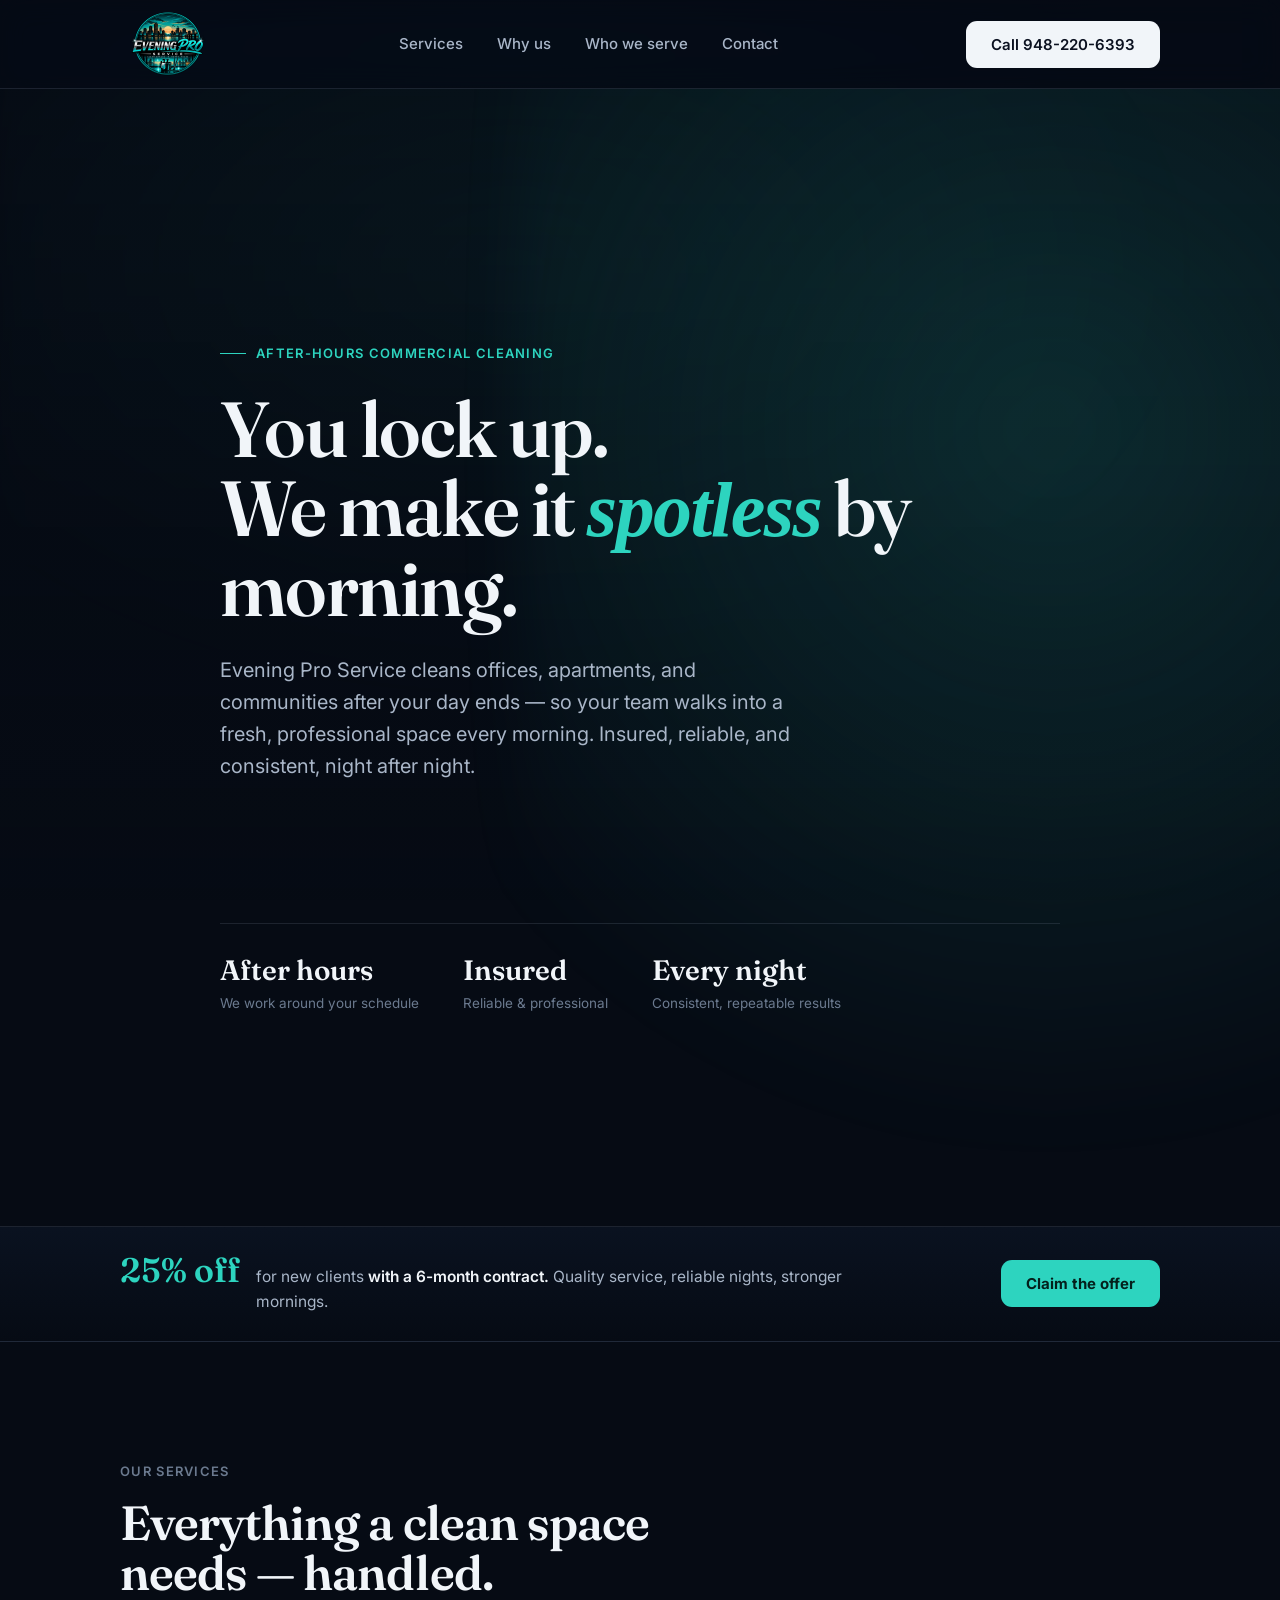
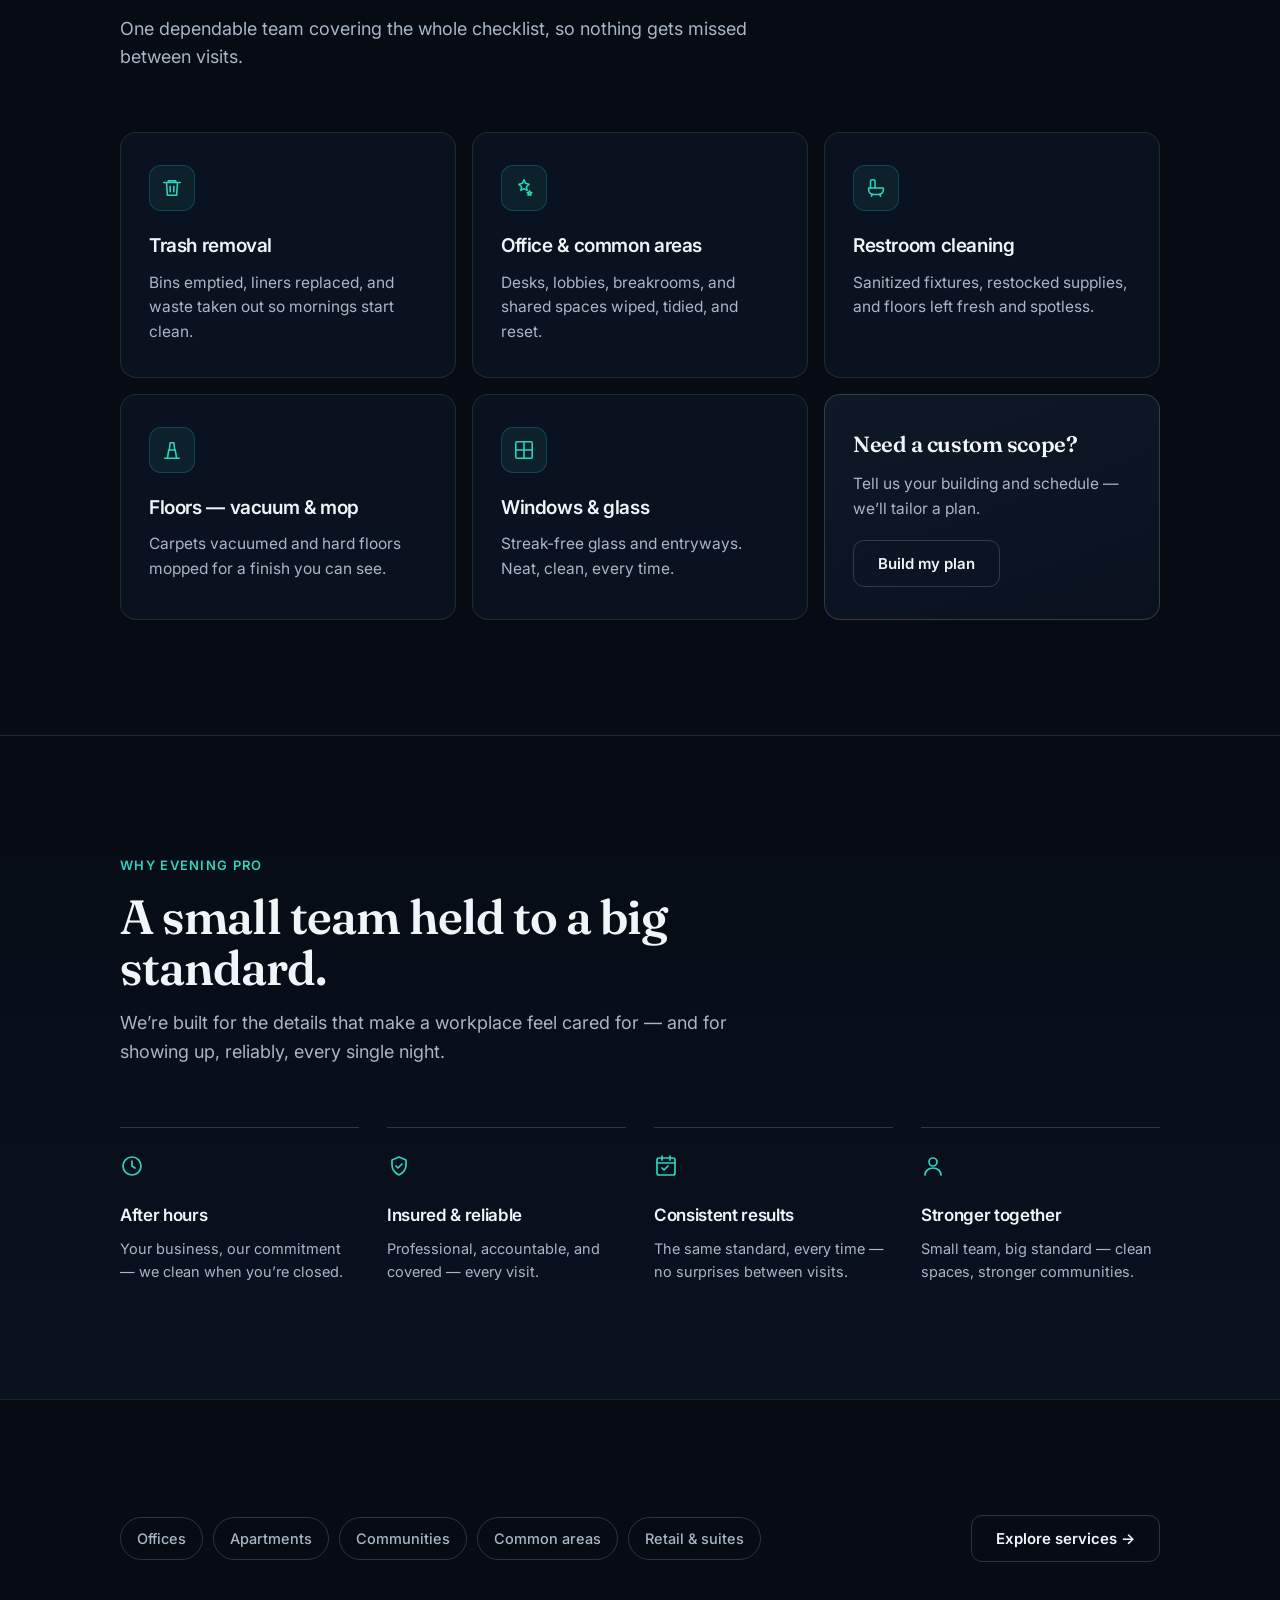
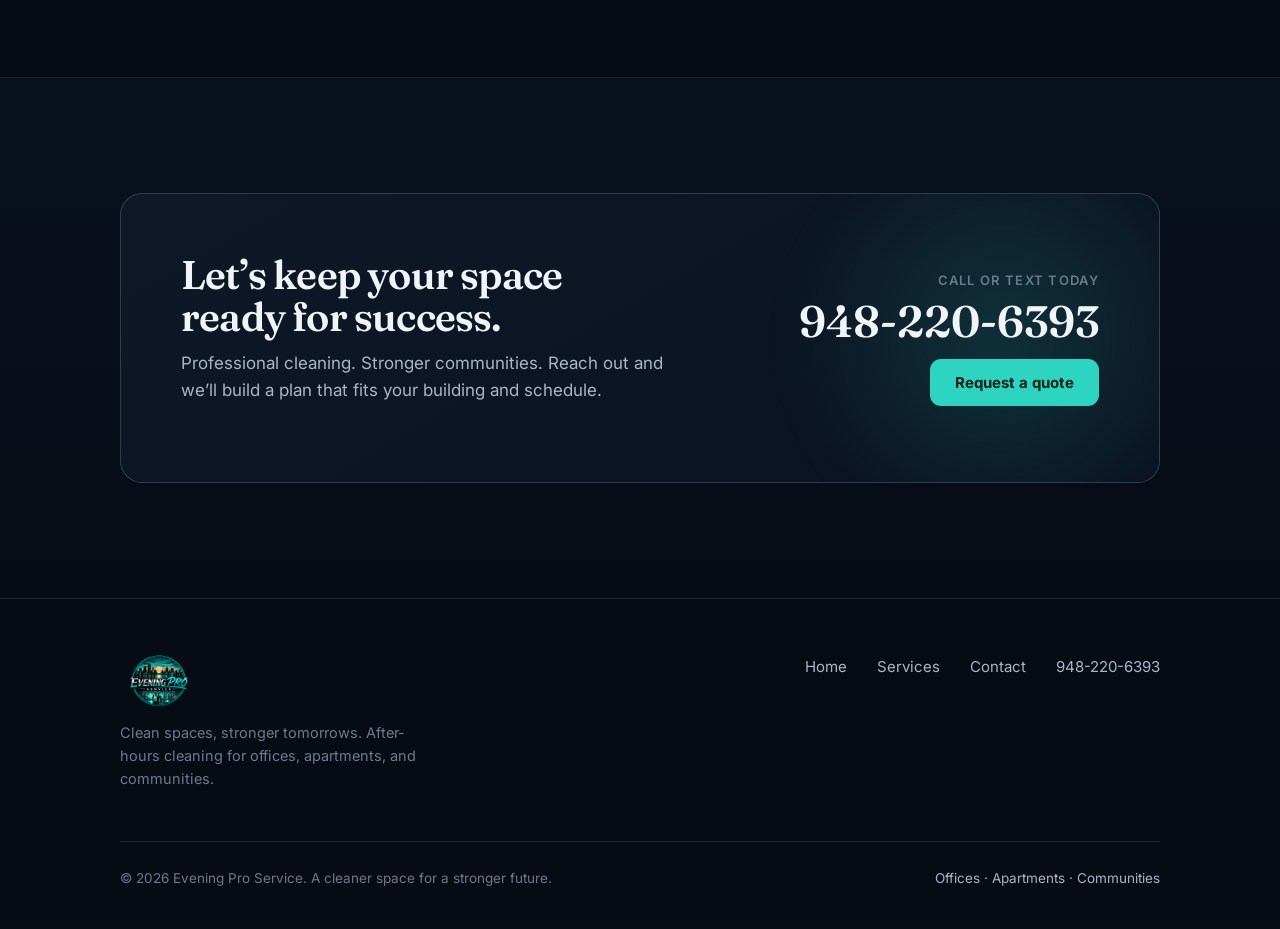
==== commit 4779b2d0: "Update index.html" ====
--- a/index.html
+++ b/index.html
@@ -34,7 +34,7 @@
 body{
   margin:0; background:var(--bg); color:var(--ink);
   font-family:var(--sans); font-size:17px; line-height:1.6;
-  -webkit-font-smoothing:antialiased; overflow-x:hidden;
+  -webkit-font-smoothing:antialiased; overflow-x:hidden; padding-top:88px;
 }
 a{ color:inherit; text-decoration:none; }
 img{ max-width:100%; display:block; }
@@ -79,12 +79,12 @@
 
 /* ---------- Header ---------- */
 header{
-  position:sticky; top:0; z-index:50;
+  position:fixed; top:0; left:0; right:0; z-index:50;
   background:rgba(6,11,20,.7); backdrop-filter:blur(14px) saturate(150%);
   border-bottom:1px solid var(--line); transition:background .3s ease, border-color .3s ease;
 }
 header.scrolled{ background:rgba(6,11,20,.92); }
-.nav{ display:flex; align-items:center; justify-content:space-between; height:74px; gap:20px; }
+.nav{ display:flex; align-items:center; justify-content:space-between; height:88px; gap:14px; }
 .brand{ display:flex; align-items:center; gap:11px; font-weight:700; letter-spacing:-0.01em; }
 .brand .mark{
   width:34px; height:34px; border-radius:9px; flex:0 0 auto; position:relative; overflow:hidden;
@@ -100,6 +100,12 @@
 .nav-links a:hover{ color:var(--ink); background:rgba(148,163,184,.08); }
 .nav-links a.active{ color:var(--teal); }
 .nav-cta{ margin-left:6px; }
+  @media (max-width:520px){
+    .nav{ height:74px; gap:10px; }
+    .nav-cta{ padding:10px 14px; font-size:13px; margin-left:0; }
+    .nav-cta .cta-long{ display:none; }
+  }
+  @media (min-width:521px){ .nav-cta .cta-short{ display:none; } }
 @media (max-width:820px){ .nav-links{ display:none; } }
 
 /* ---------- Reveal animation ---------- */
@@ -213,8 +219,9 @@
 
 
   /* Brand logo images */
-  .brand-logo{ height:46px; width:auto; display:block; }
-  @media (max-width:520px){ .brand-logo{ height:38px; } }
+  .brand-logo{ height:64px; width:auto; display:block; }
+  @media (max-width:520px){ .brand-logo{ height:52px; } }
+  @media (max-width:520px){ body{ padding-top:74px; } }
   .foot-logo{ height:52px; width:auto; display:block; }
   .hero-logo{ width:min(360px,72vw); height:auto; margin:0 auto 28px; display:block; filter:drop-shadow(0 10px 40px rgba(45,212,191,.18)); }
   .brand{ gap:0; }
@@ -235,7 +242,7 @@
       <a href="#serve">Who we serve</a>
       <a href="report-card.html">Contact</a>
     </nav>
-    <a class="btn btn--primary nav-cta" href="tel:9482206393">Call 948-220-6393</a>
+    <a class="btn btn--primary nav-cta" href="tel:9482206393" aria-label="Call 948-220-6393"><span class="cta-long">Call 948-220-6393</span><span class="cta-short">Call</span></a>
   </div>
 </header>
 
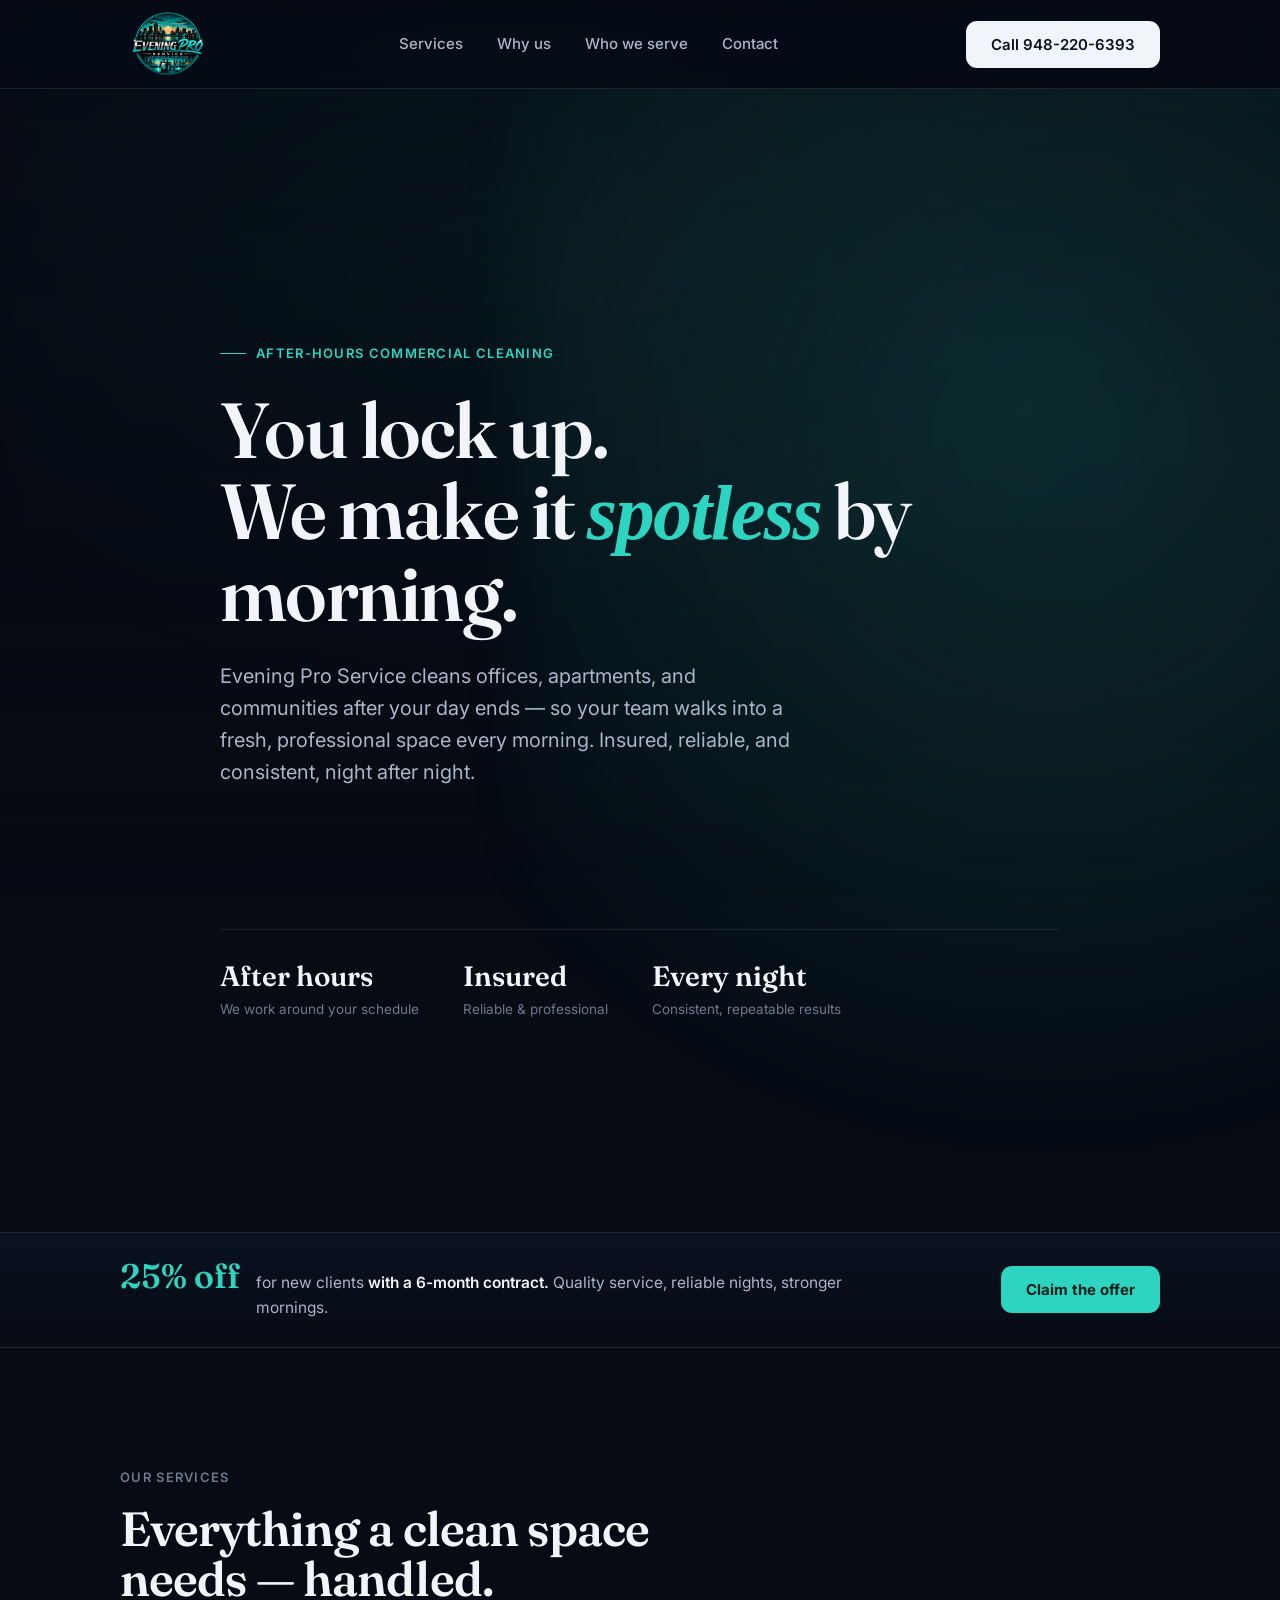
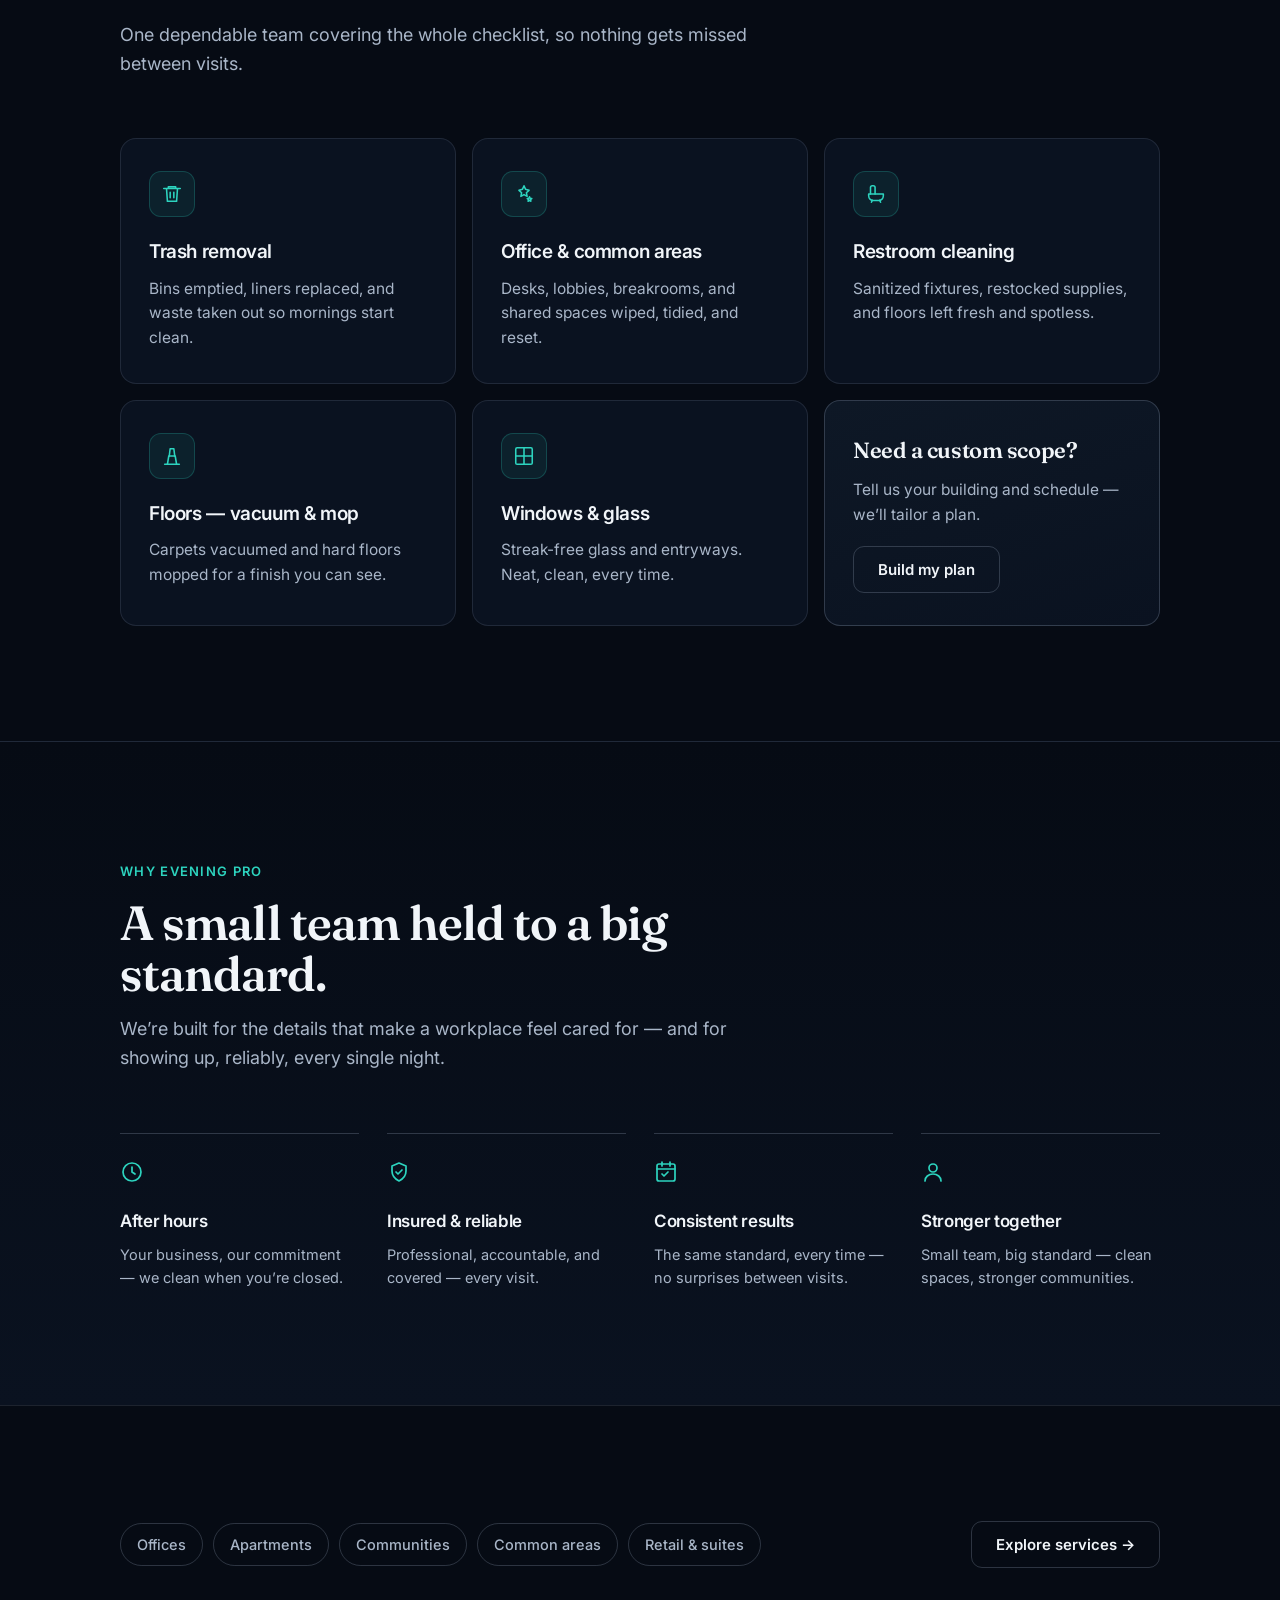
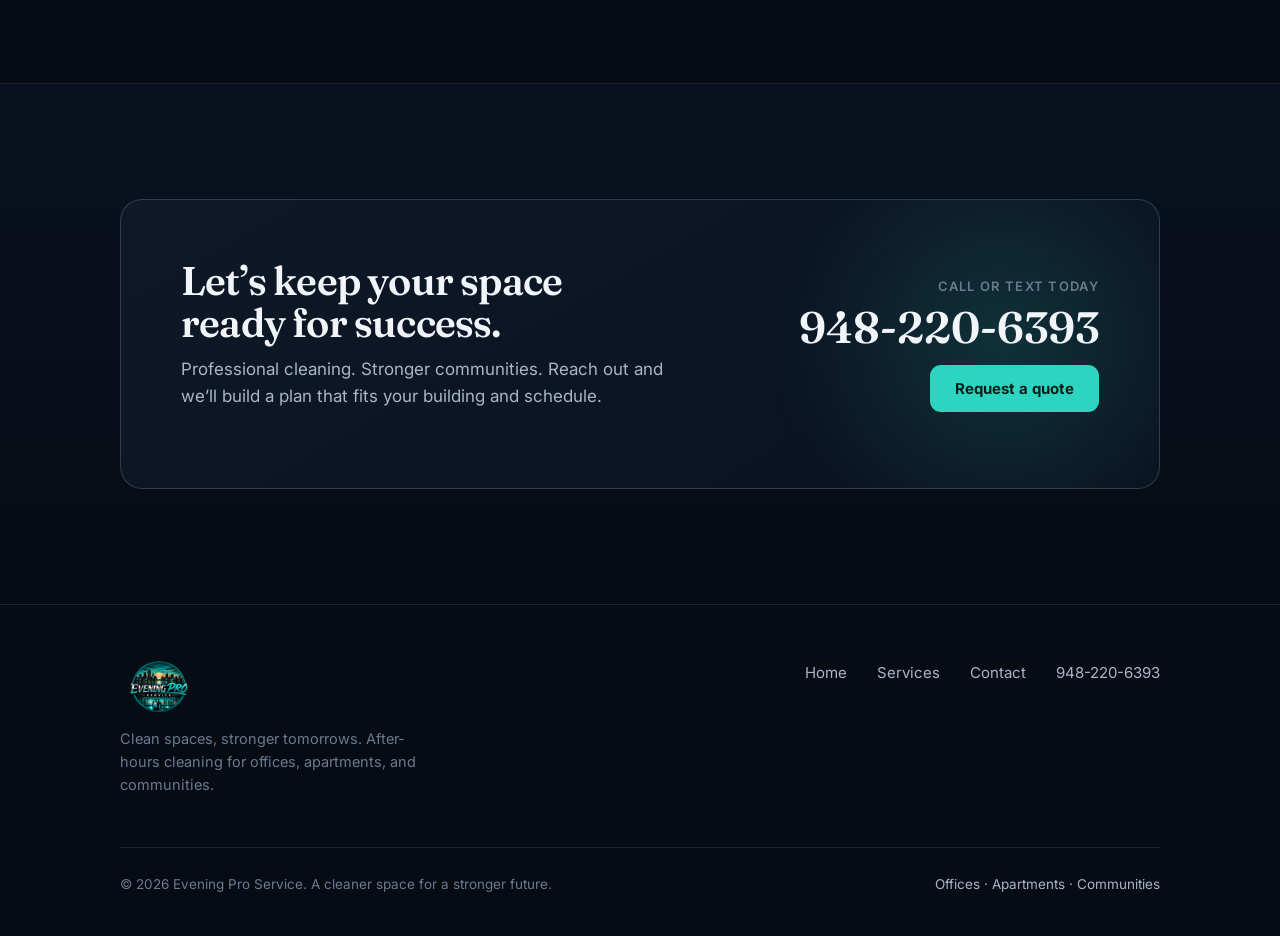
==== commit 3d747344: "Adjust heading styles and hero font size" ====
--- a/index.html
+++ b/index.html
@@ -38,7 +38,7 @@
 }
 a{ color:inherit; text-decoration:none; }
 img{ max-width:100%; display:block; }
-h1,h2,h3{ margin:0; letter-spacing:-0.02em; }
+h1,h2,h3{ margin:0; letter-spacing:-0.02em; overflow-wrap:break-word; }
 .wrap{ max-width:var(--wrap); margin:0 auto; padding-left:var(--pad); padding-right:var(--pad); }
 .serif-h{ font-family:var(--serif); font-weight:600; }
 
@@ -123,7 +123,7 @@
 @keyframes heroPulse{ 0%{ opacity:.7; transform:translate(0,0) scale(1);} 100%{ opacity:1; transform:translate(-4%,3%) scale(1.08);} }
 .eyebrow{ display:inline-flex; align-items:center; gap:10px; margin-bottom:26px; font-size:13px; font-weight:600; letter-spacing:.1em; text-transform:uppercase; color:var(--teal); }
 .eyebrow::before{ content:""; width:26px; height:1.5px; background:var(--teal); }
-.hero h1{ font-family:var(--serif); font-weight:600; font-size:clamp(42px, 6.8vw, 78px); line-height:1.01; }
+.hero h1{ font-family:var(--serif); font-weight:600; font-size:clamp(30px, 8.5vw, 78px); line-height:1.04; overflow-wrap:break-word; word-break:break-word; hyphens:auto; }
 .hero h1 em{ font-style:italic; color:var(--teal); }
 .hero .lead{ margin:26px 0 0; max-width:580px; font-size:clamp(17px,2vw,20px); color:var(--sub); }
 .hero-actions{ display:flex; flex-wrap:wrap; gap:12px; margin-top:38px; }
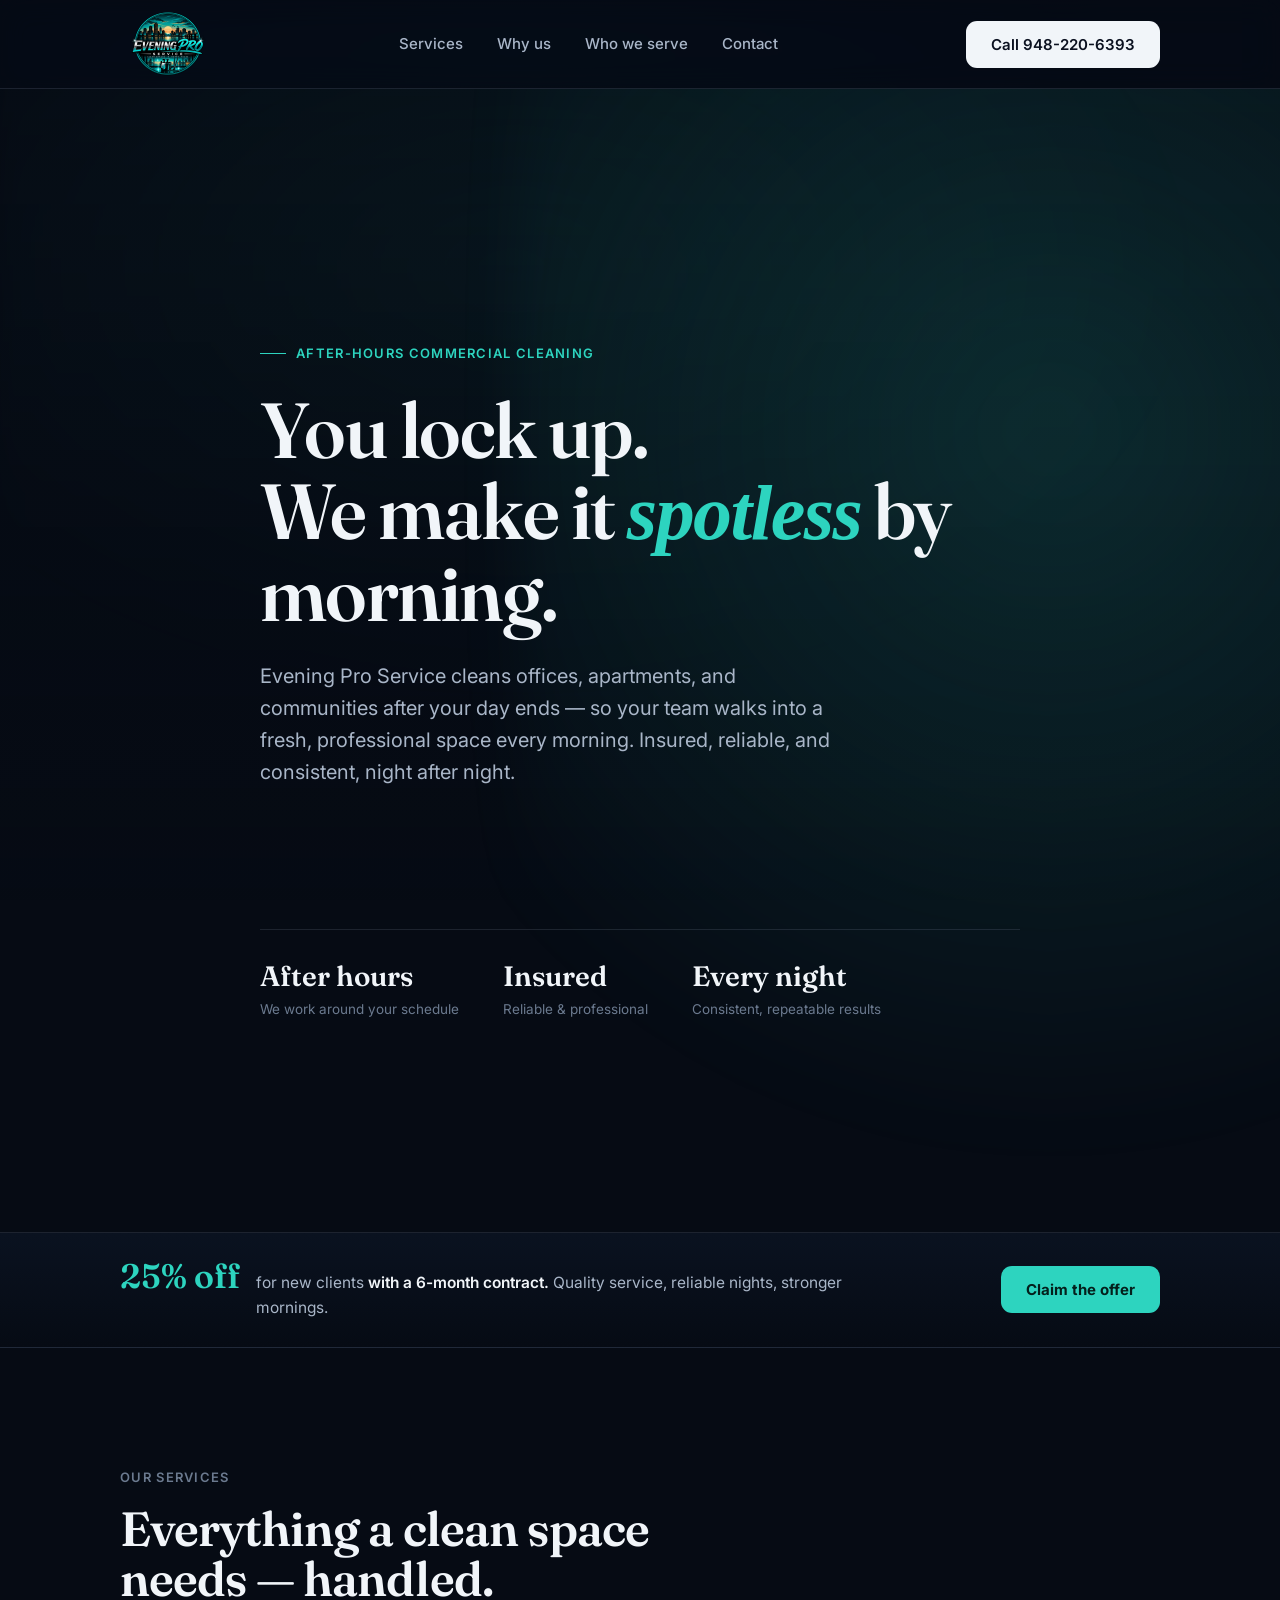
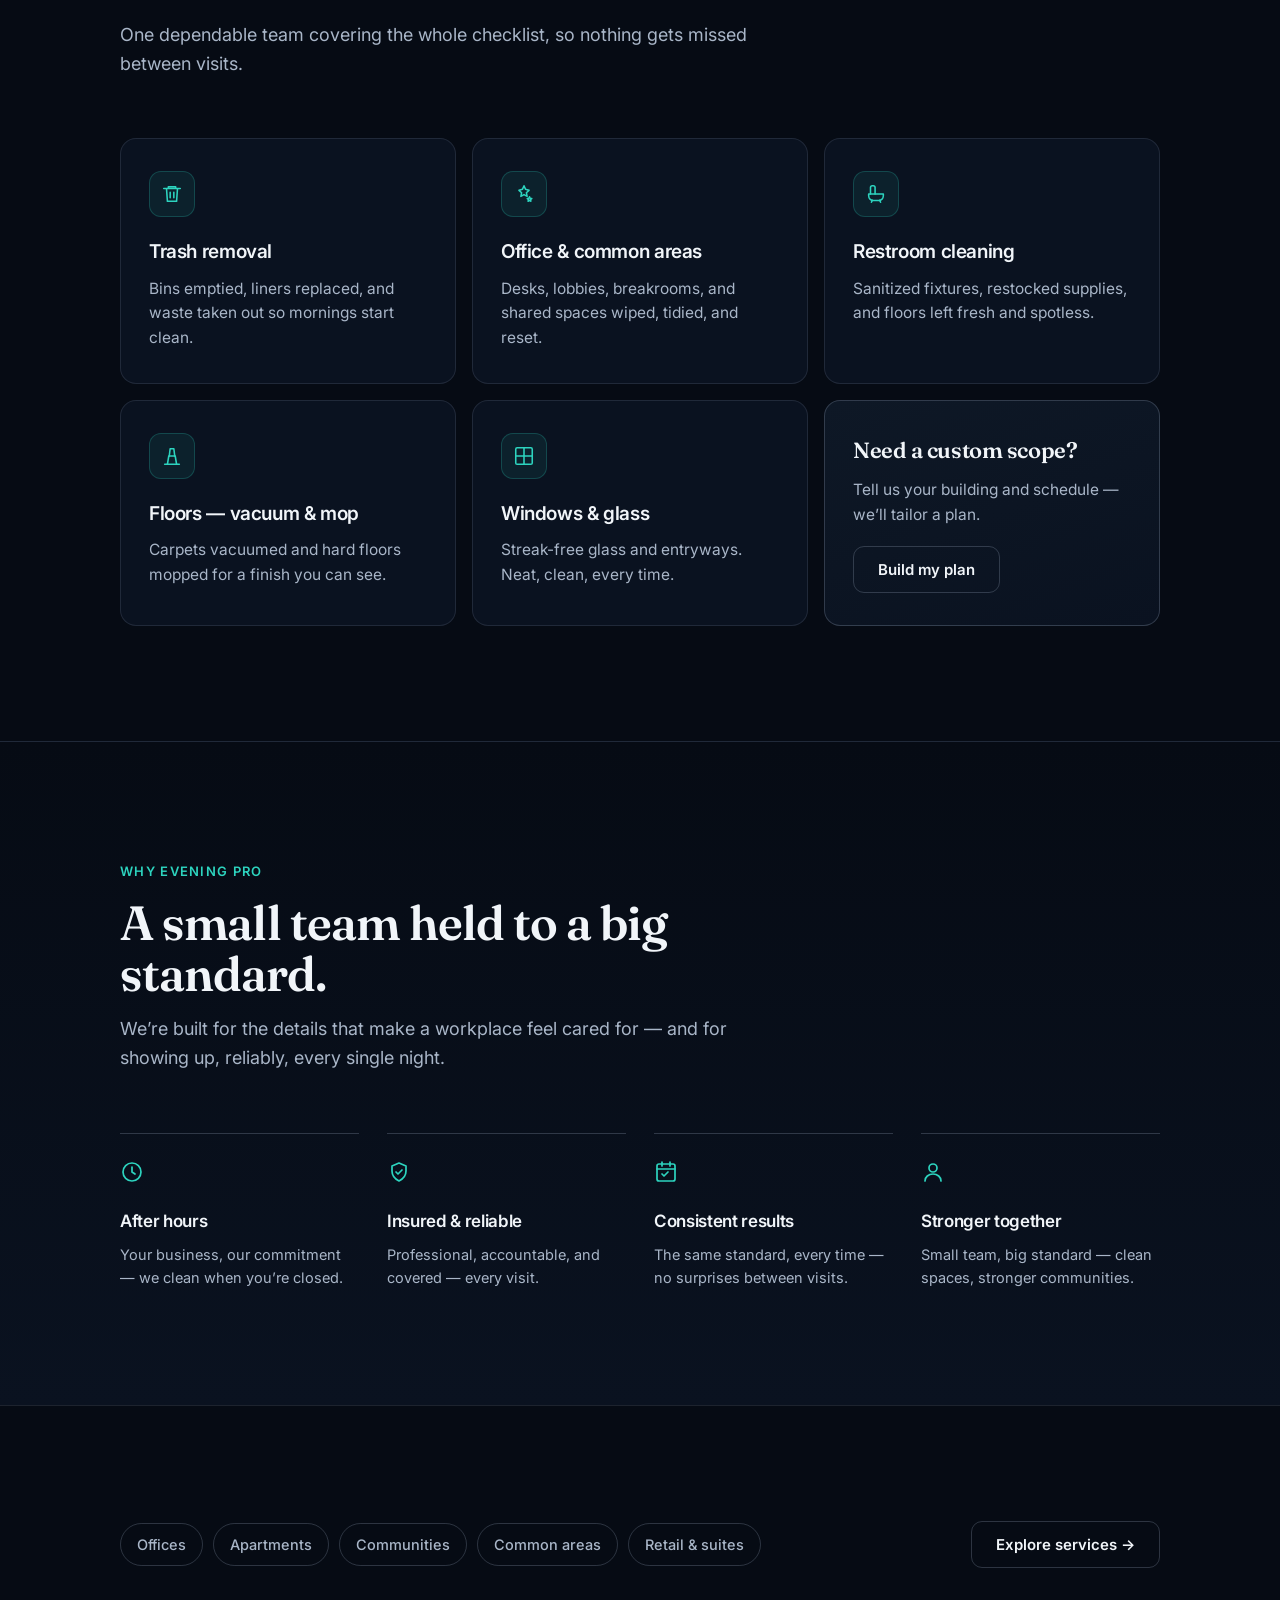
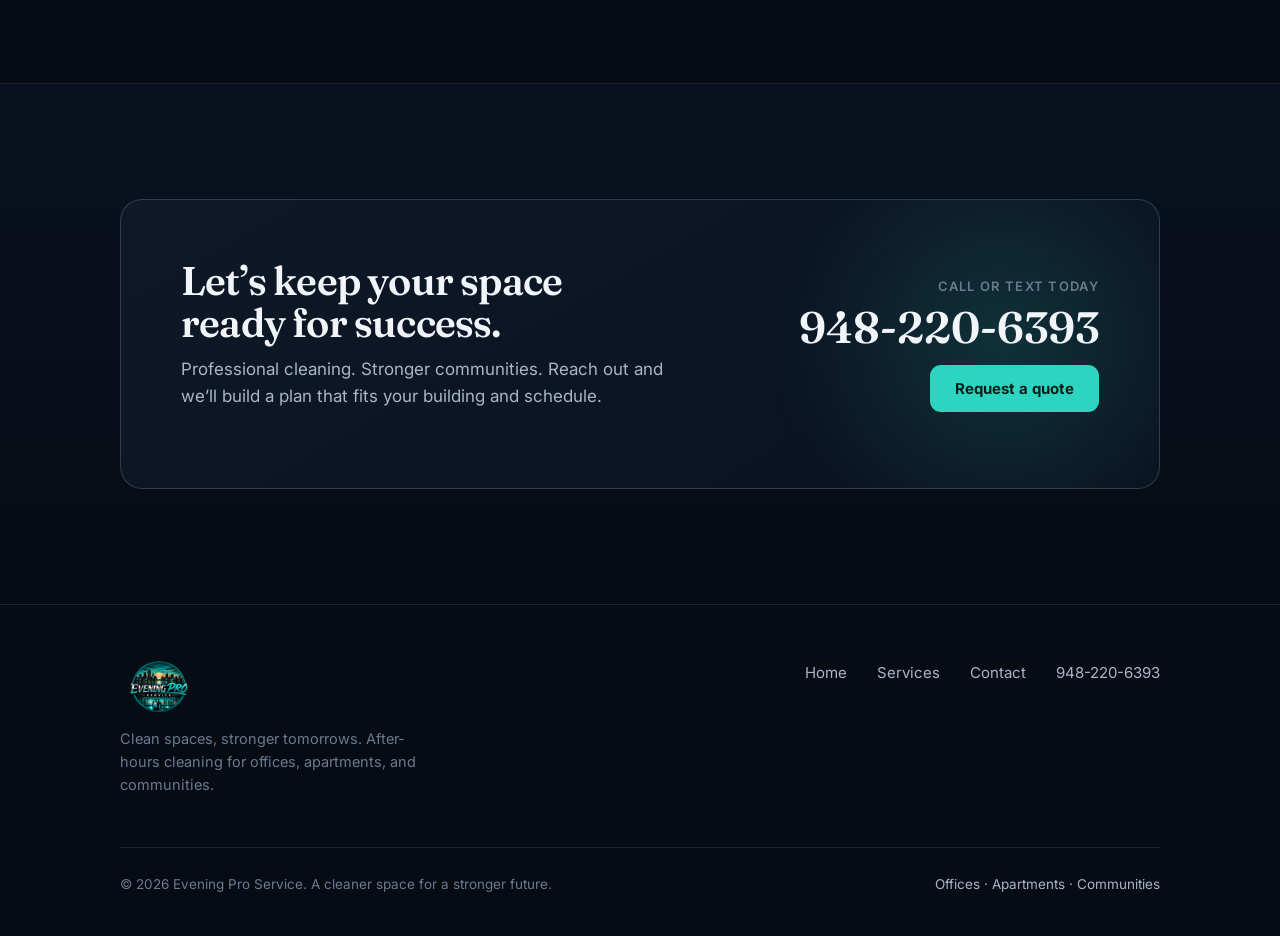
==== commit 7322f27a: "Adjust padding and implement mobile menu Updated padding for hero section and added mobile menu func" ====
--- a/index.html
+++ b/index.html
@@ -26,7 +26,7 @@
   --serif:"Fraunces", Georgia, "Times New Roman", serif;
   --sans:"Inter", system-ui, -apple-system, BlinkMacSystemFont, "Segoe UI", Roboto, Arial, sans-serif;
   --wrap:1120px;
-  --pad:clamp(20px, 5vw, 40px);
+  --pad:clamp(22px, 5vw, 40px);
 }
 
 *{ box-sizing:border-box; }
@@ -114,7 +114,7 @@
 
 /* ---------- Hero ---------- */
 .hero{ position:relative; overflow:hidden; }
-.hero-inner{ padding:clamp(72px,11vw,132px) 0 clamp(56px,8vw,96px); max-width:840px; position:relative; z-index:1; }
+.hero-inner{ padding-top:clamp(72px,11vw,132px); padding-bottom:clamp(56px,8vw,96px); max-width:840px; position:relative; z-index:1; }
 .hero-glow{
   position:absolute; z-index:0; top:-30%; right:-10%; width:70%; height:150%;
   background:radial-gradient(circle at 60% 40%, var(--teal-glow), transparent 62%);
@@ -226,6 +226,44 @@
   .hero-logo{ width:min(360px,72vw); height:auto; margin:0 auto 28px; display:block; filter:drop-shadow(0 10px 40px rgba(45,212,191,.18)); }
   .brand{ gap:0; }
 
+
+  /* Hamburger button — hidden on desktop, shown on mobile */
+  .nav-toggle{ display:none; width:44px; height:44px; border:1px solid var(--line2); background:rgba(148,163,184,.06); border-radius:11px; cursor:pointer; padding:0; align-items:center; justify-content:center; flex-direction:column; gap:5px; }
+  .nav-toggle span{ display:block; width:20px; height:2px; background:var(--ink); border-radius:2px; transition:transform .25s ease, opacity .2s ease; }
+  body.menu-open .nav-toggle span:nth-child(1){ transform:translateY(7px) rotate(45deg); }
+  body.menu-open .nav-toggle span:nth-child(2){ opacity:0; }
+  body.menu-open .nav-toggle span:nth-child(3){ transform:translateY(-7px) rotate(-45deg); }
+
+  /* Full-screen overlay menu */
+  .mobile-menu{
+    position:fixed; inset:0; z-index:45;
+    background:rgba(6,11,20,.98); backdrop-filter:blur(8px);
+    display:flex; align-items:center; justify-content:center;
+    opacity:0; visibility:hidden; transition:opacity .3s ease, visibility .3s ease;
+  }
+  body.menu-open .mobile-menu{ opacity:1; visibility:visible; }
+  .mm-links{ display:flex; flex-direction:column; align-items:center; gap:8px; text-align:center; }
+  .mm-links a{ font-family:var(--serif); font-size:30px; font-weight:600; color:var(--ink); padding:12px 20px; transition:color .18s ease, transform .18s ease; opacity:0; transform:translateY(12px); }
+  body.menu-open .mm-links a{ opacity:1; transform:none; }
+  body.menu-open .mm-links a:nth-child(1){ transition-delay:.05s; }
+  body.menu-open .mm-links a:nth-child(2){ transition-delay:.10s; }
+  body.menu-open .mm-links a:nth-child(3){ transition-delay:.15s; }
+  body.menu-open .mm-links a:nth-child(4){ transition-delay:.20s; }
+  body.menu-open .mm-links a:nth-child(5){ transition-delay:.25s; }
+  .mm-links a:not(.btn):hover{ color:var(--teal); }
+  .mm-call{ margin-top:20px; font-family:var(--sans) !important; font-size:16px !important; padding:16px 28px !important; }
+  .mm-links a.mm-call{ transform:translateY(12px); }
+  body.menu-open .mm-links a.mm-call{ transform:none; }
+
+  @media (max-width:820px){
+    .nav-links{ display:none; }
+    .nav-cta{ display:none; }      /* Call now lives inside the menu */
+    .nav-toggle{ display:flex; }
+  }
+  @media (min-width:821px){
+    .mobile-menu{ display:none; }
+  }
+
 </style>
 </head>
 <body>
@@ -243,8 +281,21 @@
       <a href="report-card.html">Contact</a>
     </nav>
     <a class="btn btn--primary nav-cta" href="tel:9482206393" aria-label="Call 948-220-6393"><span class="cta-long">Call 948-220-6393</span><span class="cta-short">Call</span></a>
+    <button class="nav-toggle" id="navToggle" aria-label="Open menu" aria-expanded="false" aria-controls="mobileMenu">
+      <span></span><span></span><span></span>
+    </button>
   </div>
 </header>
+<div class="mobile-menu" id="mobileMenu" aria-hidden="true">
+  <nav class="mm-links" aria-label="Mobile">
+      <a href="services.html">Services</a>
+      <a href="#why">Why us</a>
+      <a href="#serve">Who we serve</a>
+      <a href="report-card.html">Contact</a>
+      <a class="btn btn--teal mm-call" href="tel:9482206393">Call 948-220-6393</a>
+  </nav>
+</div>
+
 
 <main>
   <section class="hero">
@@ -433,5 +484,24 @@
 })();
 
 </script>
+<script>
+// Mobile full-screen menu toggle
+(function(){
+  var btn=document.getElementById("navToggle");
+  var menu=document.getElementById("mobileMenu");
+  if(!btn||!menu) return;
+  function setOpen(open){
+    document.body.classList.toggle("menu-open", open);
+    btn.setAttribute("aria-expanded", open?"true":"false");
+    menu.setAttribute("aria-hidden", open?"false":"true");
+    document.body.style.overflow = open ? "hidden" : "";
+  }
+  btn.addEventListener("click", function(){ setOpen(!document.body.classList.contains("menu-open")); });
+  // Close when a link is tapped
+  menu.querySelectorAll("a").forEach(function(a){ a.addEventListener("click", function(){ setOpen(false); }); });
+  // Close on Escape
+  document.addEventListener("keydown", function(e){ if(e.key==="Escape") setOpen(false); });
+})();
+</script>
 </body>
 </html>
